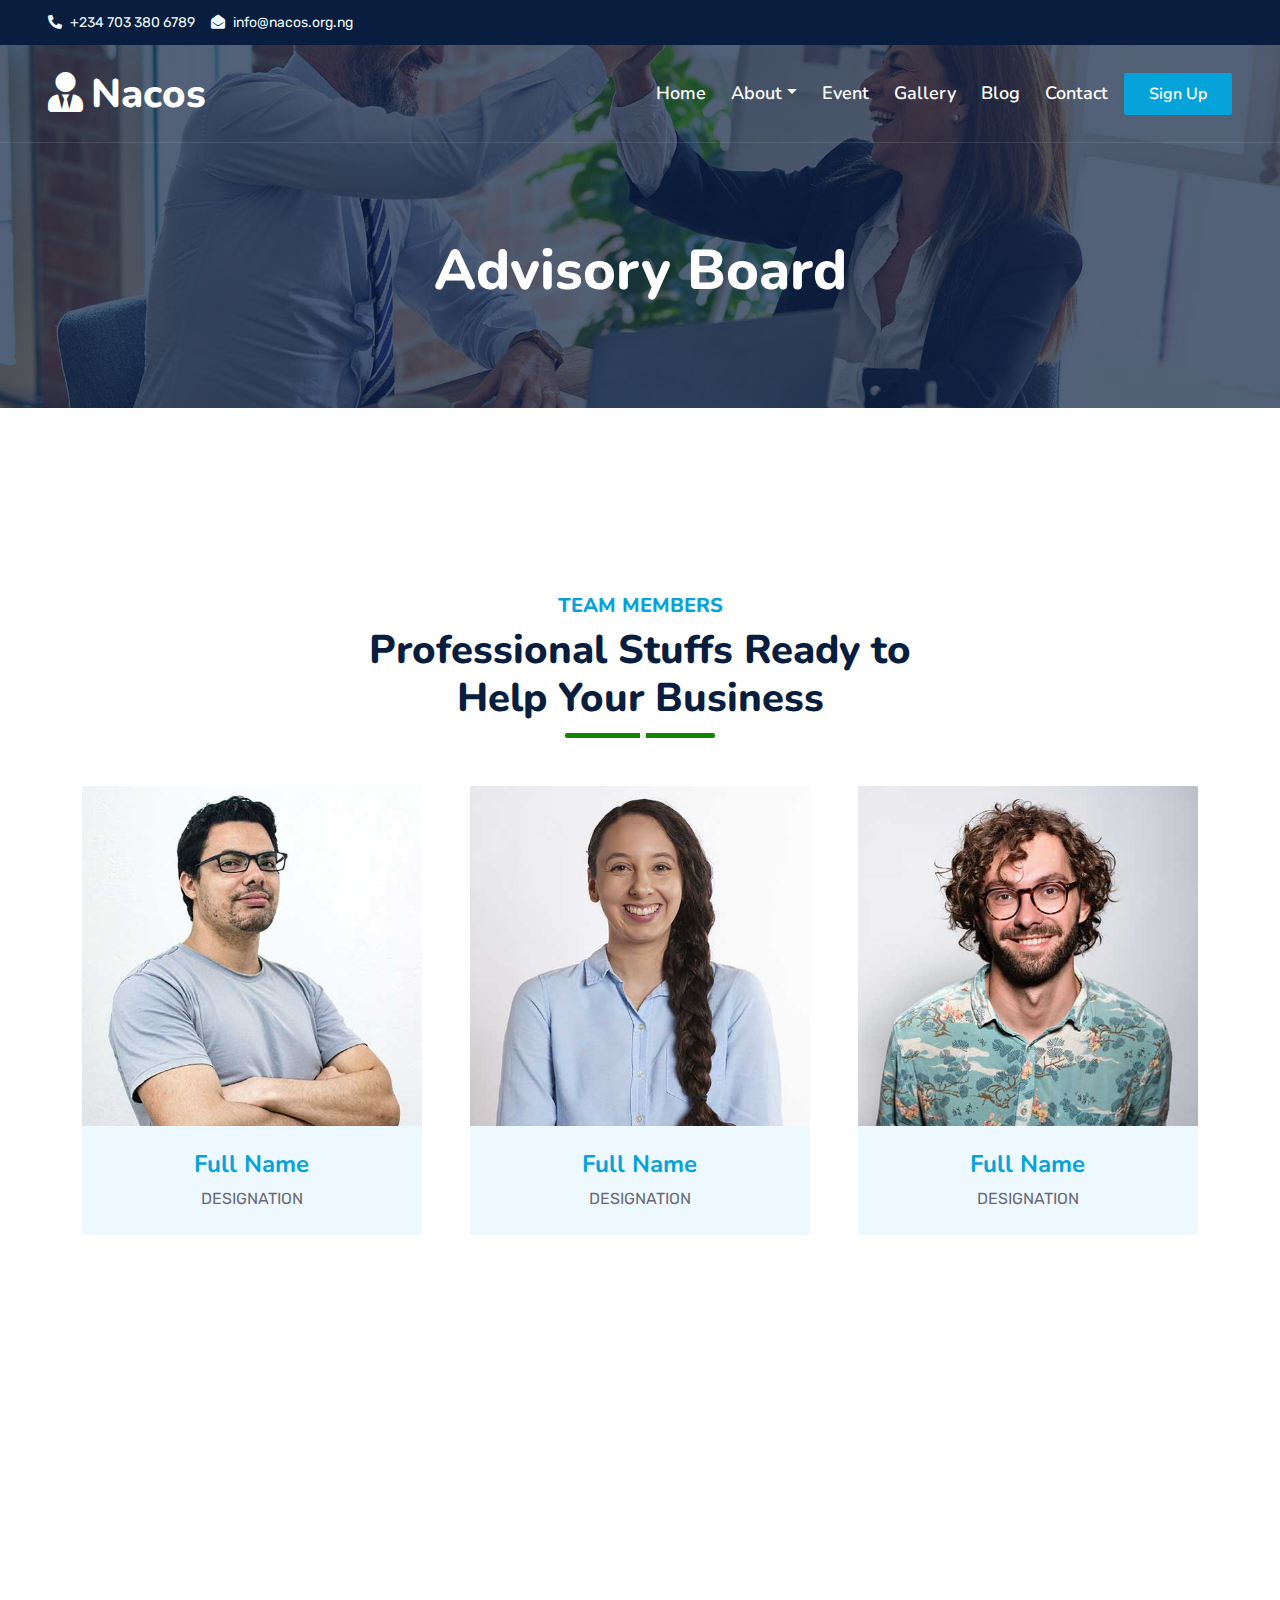
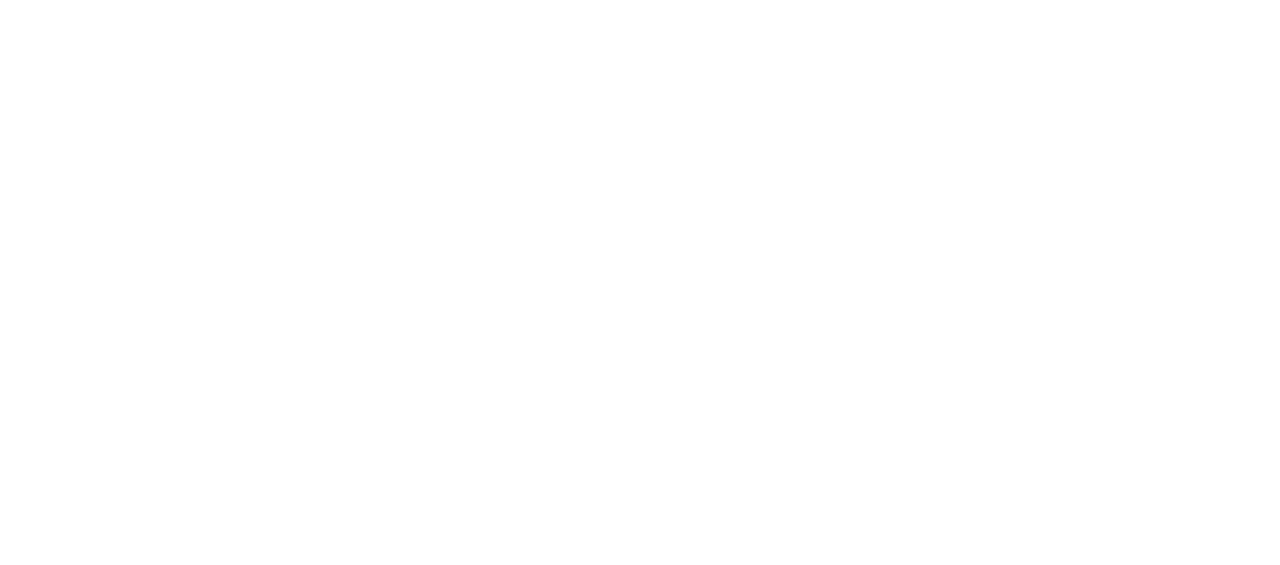
==== advisory.html @ 04536dc2 "2nd commit" ====
<!DOCTYPE html>
<html lang="en">

<head>
    <meta charset="utf-8">
    <title>Advisory Board</title>
    <meta content="width=device-width, initial-scale=1.0" name="viewport">
    <meta content="Free HTML Templates" name="keywords">
    <meta content="Free HTML Templates" name="description">

    <!-- Favicon -->
    <link href="img/nnl ico (1).png" rel="icon" type="image">

    <!-- Google Web Fonts -->
    <link rel="preconnect" href="https://fonts.googleapis.com">
    <link rel="preconnect" href="https://fonts.gstatic.com" crossorigin>
    <link
        href="https://fonts.googleapis.com/css2?family=Nunito:wght@400;600;700;800&family=Rubik:wght@400;500;600;700&display=swap"
        rel="stylesheet">

    <!-- Icon Font Stylesheet -->
    <link href="https://cdnjs.cloudflare.com/ajax/libs/font-awesome/5.10.0/css/all.min.css" rel="stylesheet">
    <link href="https://cdn.jsdelivr.net/npm/bootstrap-icons@1.4.1/font/bootstrap-icons.css" rel="stylesheet">

    <!-- Libraries Stylesheet -->
    <link href="lib/owlcarousel/assets/owl.carousel.min.css" rel="stylesheet">
    <link href="lib/animate/animate.min.css" rel="stylesheet">

    <!-- Customized Bootstrap Stylesheet -->
    <link href="css/bootstrap.min.css" rel="stylesheet">

    <!-- Template Stylesheet -->
    <link href="css/style.css" rel="stylesheet">
</head>

<body>
    <!-- Spinner Start -->
    <div id="spinner"
        class="show bg-white position-fixed translate-middle w-100 vh-100 top-50 start-50 d-flex align-items-center justify-content-center">
        <div class="spinner"></div>
    </div>
    <!-- Spinner End -->


    <!-- Topbar Start -->
    <div class="container-fluid bg-dark px-5 d-none d-lg-block">
        <div class="row gx-0">
            <div class="col-lg-8 text-center text-lg-start mb-2 mb-lg-0">
                <div class="d-inline-flex align-items-center" style="height: 45px;">
                    <small class="me-3 text-light"><i class="fa fa-phone-alt me-2"></i>+234 703 380 6789</small>
                    <small class="text-light"><i class="fa fa-envelope-open me-2"></i>info@nacos.org.ng</small>
                </div>
            </div>
        </div>
    </div>
    <!-- Topbar End -->


    <!-- Navbar Start -->
    <div class="container-fluid position-relative p-0">
        <nav class="navbar navbar-expand-lg navbar-dark px-5 py-3 py-lg-0">
            <a href="index.html" class="navbar-brand p-0">
                <h1 class="m-0"><i class="fa fa-user-tie me-2"></i>Nacos</h1>
            </a>
            <button class="navbar-toggler" type="button" data-bs-toggle="collapse" data-bs-target="#navbarCollapse">
                <span class="fa fa-bars"></span>
            </button>
            <div class="collapse navbar-collapse" id="navbarCollapse">
                <div class="navbar-nav ms-auto py-0">
                    <a href="index.html" class="nav-item nav-link">Home</a>
                    <div class="nav-item dropdown">
                        <a href="#" class="nav-link dropdown-toggle" data-bs-toggle="dropdown">About</a>
                        <div class="dropdown-menu m-0">
                            <a href="association.html" class="dropdown-item">Association</a>
                            <a href="national.html" class="dropdown-item">National Executives</a>
                            <a href="advisory.html" class="dropdown-item">National Advisory Board</a>
                            <a href="past.html" class="dropdown-item">Past National Presidents</a>
                        </div>
                    </div>
                    <a href="event.html" class="nav-item nav-link">Event</a>
                    <a href="gallery.html" class="nav-item nav-link">Gallery</a>
                    <a href="blog.html" class="nav-item nav-link">Blog</a>
                    <a href="contact.html" class="nav-item nav-link">Contact</a>
                </div>
                <a href="https://htmlcodex.com/startup-company-website-template" class="btn btn-primary py-2 px-4 ms-3">Sign
                    Up</a>
            </div>
        </nav>
    
        <div class="container-fluid bg-primary py-5 bg-header" style="margin-bottom: 90px;">
            <div class="row py-5">
                <div class="col-12 pt-lg-5 mt-lg-5 text-center">
                    <h1 class="display-4 text-white animated zoomIn">Advisory Board</h1>
                </div>
            </div>
        </div>
    </div>
    <!-- Navbar End -->


    <!-- Full Screen Search Start -->
    <div class="modal fade" id="searchModal" tabindex="-1">
        <div class="modal-dialog modal-fullscreen">
            <div class="modal-content" style="background: rgba(9, 30, 62, .7);">
                <div class="modal-header border-0">
                    <button type="button" class="btn bg-white btn-close" data-bs-dismiss="modal"
                        aria-label="Close"></button>
                </div>
                <div class="modal-body d-flex align-items-center justify-content-center">
                    <div class="input-group" style="max-width: 600px;">
                        <input type="text" class="form-control bg-transparent border-primary p-3"
                            placeholder="Type search keyword">
                        <button class="btn btn-primary px-4"><i class="bi bi-search"></i></button>
                    </div>
                </div>
            </div>
        </div>
    </div>
    <!-- Full Screen Search End -->


    <!-- Team Start -->
    <div class="container-fluid py-5 wow fadeInUp" data-wow-delay="0.1s">
        <div class="container py-5">
            <div class="section-title text-center position-relative pb-3 mb-5 mx-auto" style="max-width: 600px;">
                <h5 class="fw-bold text-primary text-uppercase">Team Members</h5>
                <h1 class="mb-0">Professional Stuffs Ready to Help Your Business</h1>
            </div>
            <div class="row g-5">
                <div class="col-lg-4 wow slideInUp" data-wow-delay="0.3s">
                    <div class="team-item bg-light rounded overflow-hidden">
                        <div class="team-img position-relative overflow-hidden">
                            <img class="img-fluid w-100" src="img/team-1.jpg" alt="">
                            <div class="team-social">
                                <a class="btn btn-lg btn-primary btn-lg-square rounded" href=""><i
                                        class="fab fa-twitter fw-normal"></i></a>
                                <a class="btn btn-lg btn-primary btn-lg-square rounded" href=""><i
                                        class="fab fa-facebook-f fw-normal"></i></a>
                                <a class="btn btn-lg btn-primary btn-lg-square rounded" href=""><i
                                        class="fab fa-instagram fw-normal"></i></a>
                                <a class="btn btn-lg btn-primary btn-lg-square rounded" href=""><i
                                        class="fab fa-linkedin-in fw-normal"></i></a>
                            </div>
                        </div>
                        <div class="text-center py-4">
                            <h4 class="text-primary">Full Name</h4>
                            <p class="text-uppercase m-0">Designation</p>
                        </div>
                    </div>
                </div>
                <div class="col-lg-4 wow slideInUp" data-wow-delay="0.6s">
                    <div class="team-item bg-light rounded overflow-hidden">
                        <div class="team-img position-relative overflow-hidden">
                            <img class="img-fluid w-100" src="img/team-2.jpg" alt="">
                            <div class="team-social">
                                <a class="btn btn-lg btn-primary btn-lg-square rounded" href=""><i
                                        class="fab fa-twitter fw-normal"></i></a>
                                <a class="btn btn-lg btn-primary btn-lg-square rounded" href=""><i
                                        class="fab fa-facebook-f fw-normal"></i></a>
                                <a class="btn btn-lg btn-primary btn-lg-square rounded" href=""><i
                                        class="fab fa-instagram fw-normal"></i></a>
                                <a class="btn btn-lg btn-primary btn-lg-square rounded" href=""><i
                                        class="fab fa-linkedin-in fw-normal"></i></a>
                            </div>
                        </div>
                        <div class="text-center py-4">
                            <h4 class="text-primary">Full Name</h4>
                            <p class="text-uppercase m-0">Designation</p>
                        </div>
                    </div>
                </div>
                <div class="col-lg-4 wow slideInUp" data-wow-delay="0.9s">
                    <div class="team-item bg-light rounded overflow-hidden">
                        <div class="team-img position-relative overflow-hidden">
                            <img class="img-fluid w-100" src="img/team-3.jpg" alt="">
                            <div class="team-social">
                                <a class="btn btn-lg btn-primary btn-lg-square rounded" href=""><i
                                        class="fab fa-twitter fw-normal"></i></a>
                                <a class="btn btn-lg btn-primary btn-lg-square rounded" href=""><i
                                        class="fab fa-facebook-f fw-normal"></i></a>
                                <a class="btn btn-lg btn-primary btn-lg-square rounded" href=""><i
                                        class="fab fa-instagram fw-normal"></i></a>
                                <a class="btn btn-lg btn-primary btn-lg-square rounded" href=""><i
                                        class="fab fa-linkedin-in fw-normal"></i></a>
                            </div>
                        </div>
                        <div class="text-center py-4">
                            <h4 class="text-primary">Full Name</h4>
                            <p class="text-uppercase m-0">Designation</p>
                        </div>
                    </div>
                </div>
            </div>
        </div>
    </div>
    <!-- Team End -->


    <!-- Vendor Start -->
    <div class="container-fluid py-5 wow fadeInUp" data-wow-delay="0.1s">
        <div class="container py-5 mb-5">
            <div class="bg-white">
                <div class="owl-carousel vendor-carousel">
                    <img src="img/vendor-1.jpg" alt="">
                    <img src="img/vendor-2.jpg" alt="">
                    <img src="img/vendor-3.jpg" alt="">
                    <img src="img/vendor-4.jpg" alt="">
                    <img src="img/vendor-5.jpg" alt="">
                    <img src="img/vendor-6.jpg" alt="">
                    <img src="img/vendor-7.jpg" alt="">
                    <img src="img/vendor-8.jpg" alt="">
                    <img src="img/vendor-9.jpg" alt="">
                </div>
            </div>
        </div>
    </div>
    <!-- Vendor End -->


    <!-- Footer Start -->
    <div class="container-fluid bg-dark text-light mt-5 wow fadeInUp" data-wow-delay="0.1s">
        <div class="container">
            <div class="row gx-5">
                <div class="col-lg-4 col-md-6 footer-about">
                    <div
                        class="d-flex flex-column align-items-center justify-content-center text-center h-100 bg-primary p-4">
                        <a href="index.html" class="navbar-brand">
                            <h1 class="m-0 text-white"><i class="fa fa-user-tie me-2"></i>Startup</h1>
                        </a>
                        <p class="mt-3 mb-4">Lorem diam sit erat dolor elitr et, diam lorem justo amet clita stet eos
                            sit. Elitr dolor duo lorem, elitr clita ipsum sea. Diam amet erat lorem stet eos. Diam amet
                            et kasd eos duo.</p>
                        <form action="">
                            <div class="input-group">
                                <input type="text" class="form-control border-white p-3" placeholder="Your Email">
                                <button class="btn btn-dark">Sign Up</button>
                            </div>
                        </form>
                    </div>
                </div>
                <div class="col-lg-8 col-md-6">
                    <div class="row gx-5">
                        <div class="col-lg-4 col-md-12 pt-5 mb-5">
                            <div class="section-title section-title-sm position-relative pb-3 mb-4">
                                <h3 class="text-light mb-0">Get In Touch</h3>
                            </div>
                            <div class="d-flex mb-2">
                                <i class="bi bi-geo-alt text-primary me-2"></i>
                                <p class="mb-0"><span style="font-weight: bolder;">National Secretariat:</span><br>Nigeria Computer Society<br> Plot
                                    10 Otumba Jobi Fele-way, Alausa Ikeja, Lagos State, Nigeria.</p>
                                <p></p>
                            </div>
                            <div class="d-flex mb-2">
                                <i class="bi bi-envelope-open text-primary me-2"></i>
                                <p class="mb-0">info@nacos.org.ng</p>
                            </div>
                            <div class="d-flex mb-2">
                                <i class="bi bi-telephone text-primary me-2"></i>
                                <p class="mb-0">+234 703 380 6789</p>
                            </div>
                            <div class="d-flex mt-4">
                                <a class="btn btn-primary btn-square me-2" href="https://twitter.com/nacosnational" target="_blank"><i
                                        class="fab fa-twitter fw-normal"></i></a>
                                <a class="btn btn-primary btn-square me-2" href="https://web.facebook.com/nacosnational" target="_blank"><i
                                        class="fab fa-facebook-f fw-normal"></i></a>
                                <a class="btn btn-primary btn-square me-2" href="https://www.linkedin.com/company/nacosnational/" target="_blank"><i
                                        class="fab fa-linkedin-in fw-normal"></i></a>
                            </div>
                        </div>
                        <div class="col-lg-4 col-md-12 pt-0 pt-lg-5 mb-5">
                            <div class="section-title section-title-sm position-relative pb-3 mb-4">
                                <h3 class="text-light mb-0">Quick Links</h3>
                            </div>
                            <div class="link-animated d-flex flex-column justify-content-start">
                                <a class="text-light mb-2" href="index.html"><i class="bi bi-arrow-right text-primary me-2"></i>Home</a>
                                <a class="text-light mb-2" href="association.html"><i class="bi bi-arrow-right text-primary me-2"></i>About Us</a>
                                <a class="text-light mb-2" href="national.html"><i class="bi bi-arrow-right text-primary me-2"></i>National Executives</a>
                                <a class="text-light mb-2" href="event.html"><i class="bi bi-arrow-right text-primary me-2"></i>Events</a>
                                <a class="text-light mb-2" href="gallery.html"><i class="bi bi-arrow-right text-primary me-2"></i>Gallery</a>
                                <a class="text-light mb-2" href="blog.html"><i class="bi bi-arrow-right text-primary me-2"></i>Blog</a>
                                <a class="text-light" href="contact.html"><i class="bi bi-arrow-right text-primary me-2"></i>Contact Us</a>
                            </div>
                        </div>
                        <div class="col-lg-4 col-md-12 pt-0 pt-lg-5 mb-5">
                            <div class="section-title section-title-sm position-relative pb-3 mb-4">
                                <h3 class="text-light mb-0">Useful Links</h3>
                                </div>
                                <div class="link-animated d-flex flex-column justify-content-start">
                                    <a class="text-light mb-2" href="#"><i class="bi bi-arrow-right text-primary me-2"></i>New Chapter Registration</a>
                                    <a class="text-light mb-2" href="#"><i class="bi bi-arrow-right text-primary me-2"></i>Annual Chapter Dues</a>
                                    <a class="text-light mb-2" href="#"><i class="bi bi-arrow-right text-primary me-2"></i>NACOS Membership Registration</a>
                                    <a class="text-light mb-2" href="https://www.ncs-portal.org.ng/loginAccess.aspx" target="_blank"><i class="bi bi-arrow-right text-primary me-2"></i>NCS Student Membership Registration</a>
                            </div>
                        </div>
                    </div>
                </div>
            </div>
        </div>
    </div>
    <!-- Footer End -->


    <!-- Back to Top -->
    <a href="#" class="btn btn-lg btn-primary btn-lg-square rounded back-to-top"><i class="bi bi-arrow-up"></i></a>


    <!-- JavaScript Libraries -->
    <script src="https://code.jquery.com/jquery-3.4.1.min.js"></script>
    <script src="https://cdn.jsdelivr.net/npm/bootstrap@5.0.0/dist/js/bootstrap.bundle.min.js"></script>
    <script src="lib/wow/wow.min.js"></script>
    <script src="lib/easing/easing.min.js"></script>
    <script src="lib/waypoints/waypoints.min.js"></script>
    <script src="lib/counterup/counterup.min.js"></script>
    <script src="lib/owlcarousel/owl.carousel.min.js"></script>

    <!-- Template Javascript -->
    <script src="js/main.js"></script>
</body>

</html>
---- css/style.css ----
/********** Template CSS **********/
:root {
    --primary: #138601;
    --secondary: #34AD54;
    --light: #EEF9FF;
    --dark: #091E3E;
}


/*** Spinner ***/
.spinner {
    width: 40px;
    height: 40px;
    background: var(--primary);
    margin: 100px auto;
    -webkit-animation: sk-rotateplane 1.2s infinite ease-in-out;
    animation: sk-rotateplane 1.2s infinite ease-in-out;
}

@-webkit-keyframes sk-rotateplane {
    0% {
        -webkit-transform: perspective(120px)
    }
    50% {
        -webkit-transform: perspective(120px) rotateY(180deg)
    }
    100% {
        -webkit-transform: perspective(120px) rotateY(180deg) rotateX(180deg)
    }
}

@keyframes sk-rotateplane {
    0% {
        transform: perspective(120px) rotateX(0deg) rotateY(0deg);
        -webkit-transform: perspective(120px) rotateX(0deg) rotateY(0deg)
    }
    50% {
        transform: perspective(120px) rotateX(-180.1deg) rotateY(0deg);
        -webkit-transform: perspective(120px) rotateX(-180.1deg) rotateY(0deg)
    }
    100% {
        transform: perspective(120px) rotateX(-180deg) rotateY(-179.9deg);
        -webkit-transform: perspective(120px) rotateX(-180deg) rotateY(-179.9deg);
    }
}

#spinner {
    opacity: 0;
    visibility: hidden;
    transition: opacity .5s ease-out, visibility 0s linear .5s;
    z-index: 99999;
}

#spinner.show {
    transition: opacity .5s ease-out, visibility 0s linear 0s;
    visibility: visible;
    opacity: 1;
}


/*** Heading ***/
h1,
h2,
.fw-bold {
    font-weight: 800 !important;
}

h3,
h4,
.fw-semi-bold {
    font-weight: 700 !important;
}

h5,
h6,
.fw-medium {
    font-weight: 600 !important;
}


/*** Button ***/
.btn {
    font-family: 'Nunito', sans-serif;
    font-weight: 600;
    transition: .5s;
}

.btn-primary,
.btn-secondary {
    color: #FFFFFF;
    box-shadow: inset 0 0 0 50px transparent;
}

.btn-primary:hover {
    box-shadow: inset 0 0 0 0 var(--primary);
}

.btn-secondary:hover {
    box-shadow: inset 0 0 0 0 var(--secondary);
}

.btn-square {
    width: 36px;
    height: 36px;
}

.btn-sm-square {
    width: 30px;
    height: 30px;
}

.btn-lg-square {
    width: 48px;
    height: 48px;
}

.btn-square,
.btn-sm-square,
.btn-lg-square {
    padding-left: 0;
    padding-right: 0;
    text-align: center;
}


/*** Navbar ***/
.navbar-dark .navbar-nav .nav-link {
    font-family: 'Nunito', sans-serif;
    position: relative;
    margin-left: 25px;
    padding: 35px 0;
    color: #FFFFFF;
    font-size: 18px;
    font-weight: 600;
    outline: none;
    transition: .5s;
}

.sticky-top.navbar-dark .navbar-nav .nav-link {
    padding: 20px 0;
    color: var(--dark);
}

.navbar-dark .navbar-nav .nav-link:hover,
.navbar-dark .navbar-nav .nav-link.active {
    color: var(--primary);
}

.navbar-dark .navbar-brand h1 {
    color: #FFFFFF;
}

.navbar-dark .navbar-toggler {
    color: var(--primary) !important;
    border-color: var(--primary) !important;
}

@media (max-width: 991.98px) {
    .sticky-top.navbar-dark {
        position: relative;
        background: #FFFFFF;
    }

    .navbar-dark .navbar-nav .nav-link,
    .navbar-dark .navbar-nav .nav-link.show,
    .sticky-top.navbar-dark .navbar-nav .nav-link {
        padding: 10px 0;
        color: var(--dark);
    }

    .navbar-dark .navbar-brand h1 {
        color: var(--primary);
    }
}

@media (min-width: 992px) {
    .navbar-dark {
        position: absolute;
        width: 100%;
        top: 0;
        left: 0;
        border-bottom: 1px solid rgba(256, 256, 256, .1);
        z-index: 999;
    }
    
    .sticky-top.navbar-dark {
        position: fixed;
        background: #FFFFFF;
    }

    .navbar-dark .navbar-nav .nav-link::before {
        position: absolute;
        content: "";
        width: 0;
        height: 2px;
        bottom: -1px;
        left: 50%;
        background: var(--primary);
        transition: .5s;
    }

    .navbar-dark .navbar-nav .nav-link:hover::before,
    .navbar-dark .navbar-nav .nav-link.active::before {
        width: 100%;
        left: 0;
    }

    .navbar-dark .navbar-nav .nav-link.nav-contact::before {
        display: none;
    }

    .sticky-top.navbar-dark .navbar-brand h1 {
        color: var(--primary);
    }
}


/*** Carousel ***/
.carousel-caption {
    top: 0;
    left: 0;
    right: 0;
    bottom: 0;
    background: rgba(9, 30, 62, .7);
    z-index: 1;
}

@media (max-width: 576px) {
    .carousel-caption h5 {
        font-size: 14px;
        font-weight: 500 !important;
    }

    .carousel-caption h1 {
        font-size: 30px;
        font-weight: 600 !important;
    }
}

.carousel-control-prev,
.carousel-control-next {
    width: 10%;
}

.carousel-control-prev-icon,
.carousel-control-next-icon {
    width: 3rem;
    height: 3rem;
}


/*** Section Title ***/
.section-title::before {
    position: absolute;
    content: "";
    width: 150px;
    height: 5px;
    left: 0;
    bottom: 0;
    background: var(--primary);
    border-radius: 2px;
}

.section-title.text-center::before {
    left: 50%;
    margin-left: -75px;
}

.section-title.section-title-sm::before {
    width: 90px;
    height: 3px;
}

.section-title::after {
    position: absolute;
    content: "";
    width: 6px;
    height: 5px;
    bottom: 0px;
    background: #FFFFFF;
    -webkit-animation: section-title-run 5s infinite linear;
    animation: section-title-run 5s infinite linear;
}

.section-title.section-title-sm::after {
    width: 4px;
    height: 3px;
}

.section-title.text-center::after {
    -webkit-animation: section-title-run-center 5s infinite linear;
    animation: section-title-run-center 5s infinite linear;
}

.section-title.section-title-sm::after {
    -webkit-animation: section-title-run-sm 5s infinite linear;
    animation: section-title-run-sm 5s infinite linear;
}

@-webkit-keyframes section-title-run {
    0% {left: 0; } 50% { left : 145px; } 100% { left: 0; }
}

@-webkit-keyframes section-title-run-center {
    0% { left: 50%; margin-left: -75px; } 50% { left : 50%; margin-left: 45px; } 100% { left: 50%; margin-left: -75px; }
}

@-webkit-keyframes section-title-run-sm {
    0% {left: 0; } 50% { left : 85px; } 100% { left: 0; }
}


/*** Service ***/
.service-item {
    position: relative;
    height: 300px;
    padding: 0 30px;
    transition: .5s;
}

.service-item .service-icon {
    margin-bottom: 30px;
    width: 60px;
    height: 60px;
    display: flex;
    align-items: center;
    justify-content: center;
    background: var(--primary);
    border-radius: 2px;
    transform: rotate(-45deg);
}

.service-item .service-icon i {
    transform: rotate(45deg);
}

.service-item a.btn {
    position: absolute;
    width: 60px;
    bottom: -48px;
    left: 50%;
    margin-left: -30px;
    opacity: 0;
}

.service-item:hover a.btn {
    bottom: -24px;
    opacity: 1;
}


/*** Testimonial ***/
.testimonial-carousel .owl-dots {
    margin-top: 15px;
    display: flex;
    align-items: flex-end;
    justify-content: center;
}

.testimonial-carousel .owl-dot {
    position: relative;
    display: inline-block;
    margin: 0 5px;
    width: 15px;
    height: 15px;
    background: #DDDDDD;
    border-radius: 2px;
    transition: .5s;
}

.testimonial-carousel .owl-dot.active {
    width: 30px;
    background: var(--primary);
}

.testimonial-carousel .owl-item.center {
    position: relative;
    z-index: 1;
}

.testimonial-carousel .owl-item .testimonial-item {
    transition: .5s;
}

.testimonial-carousel .owl-item.center .testimonial-item {
    background: #FFFFFF !important;
    box-shadow: 0 0 30px #DDDDDD;
}


/*** Team ***/
.team-item {
    transition: .5s;
}

.team-social {
    position: absolute;
    width: 100%;
    height: 100%;
    top: 0;
    left: 0;
    display: flex;
    align-items: center;
    justify-content: center;
    transition: .5s;
}

.team-social a.btn {
    position: relative;
    margin: 0 3px;
    margin-top: 100px;
    opacity: 0;
}

.team-item:hover {
    box-shadow: 0 0 30px #DDDDDD;
}

.team-item:hover .team-social {
    background: rgba(9, 30, 62, .7);
}

.team-item:hover .team-social a.btn:first-child {
    opacity: 1;
    margin-top: 0;
    transition: .3s 0s;
}

.team-item:hover .team-social a.btn:nth-child(2) {
    opacity: 1;
    margin-top: 0;
    transition: .3s .05s;
}

.team-item:hover .team-social a.btn:nth-child(3) {
    opacity: 1;
    margin-top: 0;
    transition: .3s .1s;
}

.team-item:hover .team-social a.btn:nth-child(4) {
    opacity: 1;
    margin-top: 0;
    transition: .3s .15s;
}

.team-item .team-img img,
.blog-item .blog-img img  {
    transition: .5s;
}

.team-item:hover .team-img img,
.blog-item:hover .blog-img img {
    transform: scale(1.15);
}


/*** Miscellaneous ***/
@media (min-width: 991.98px) {
    .facts {
        position: relative;
        margin-top: -75px;
        z-index: 1;
    }
}

.back-to-top {
    position: fixed;
    display: none;
    right: 45px;
    bottom: 45px;
    z-index: 99;
}

.bg-header {
    background: linear-gradient(rgba(9, 30, 62, .7), rgba(9, 30, 62, .7)), url(../img/carousel-1.jpg) center center no-repeat;
    background-size: cover;
}

.link-animated a {
    transition: .5s;
}

.link-animated a:hover {
    padding-left: 10px;
}

@media (min-width: 767.98px) {
    .footer-about {
        margin-bottom: -75px;
    }
}
.w {
    display: flex;
}
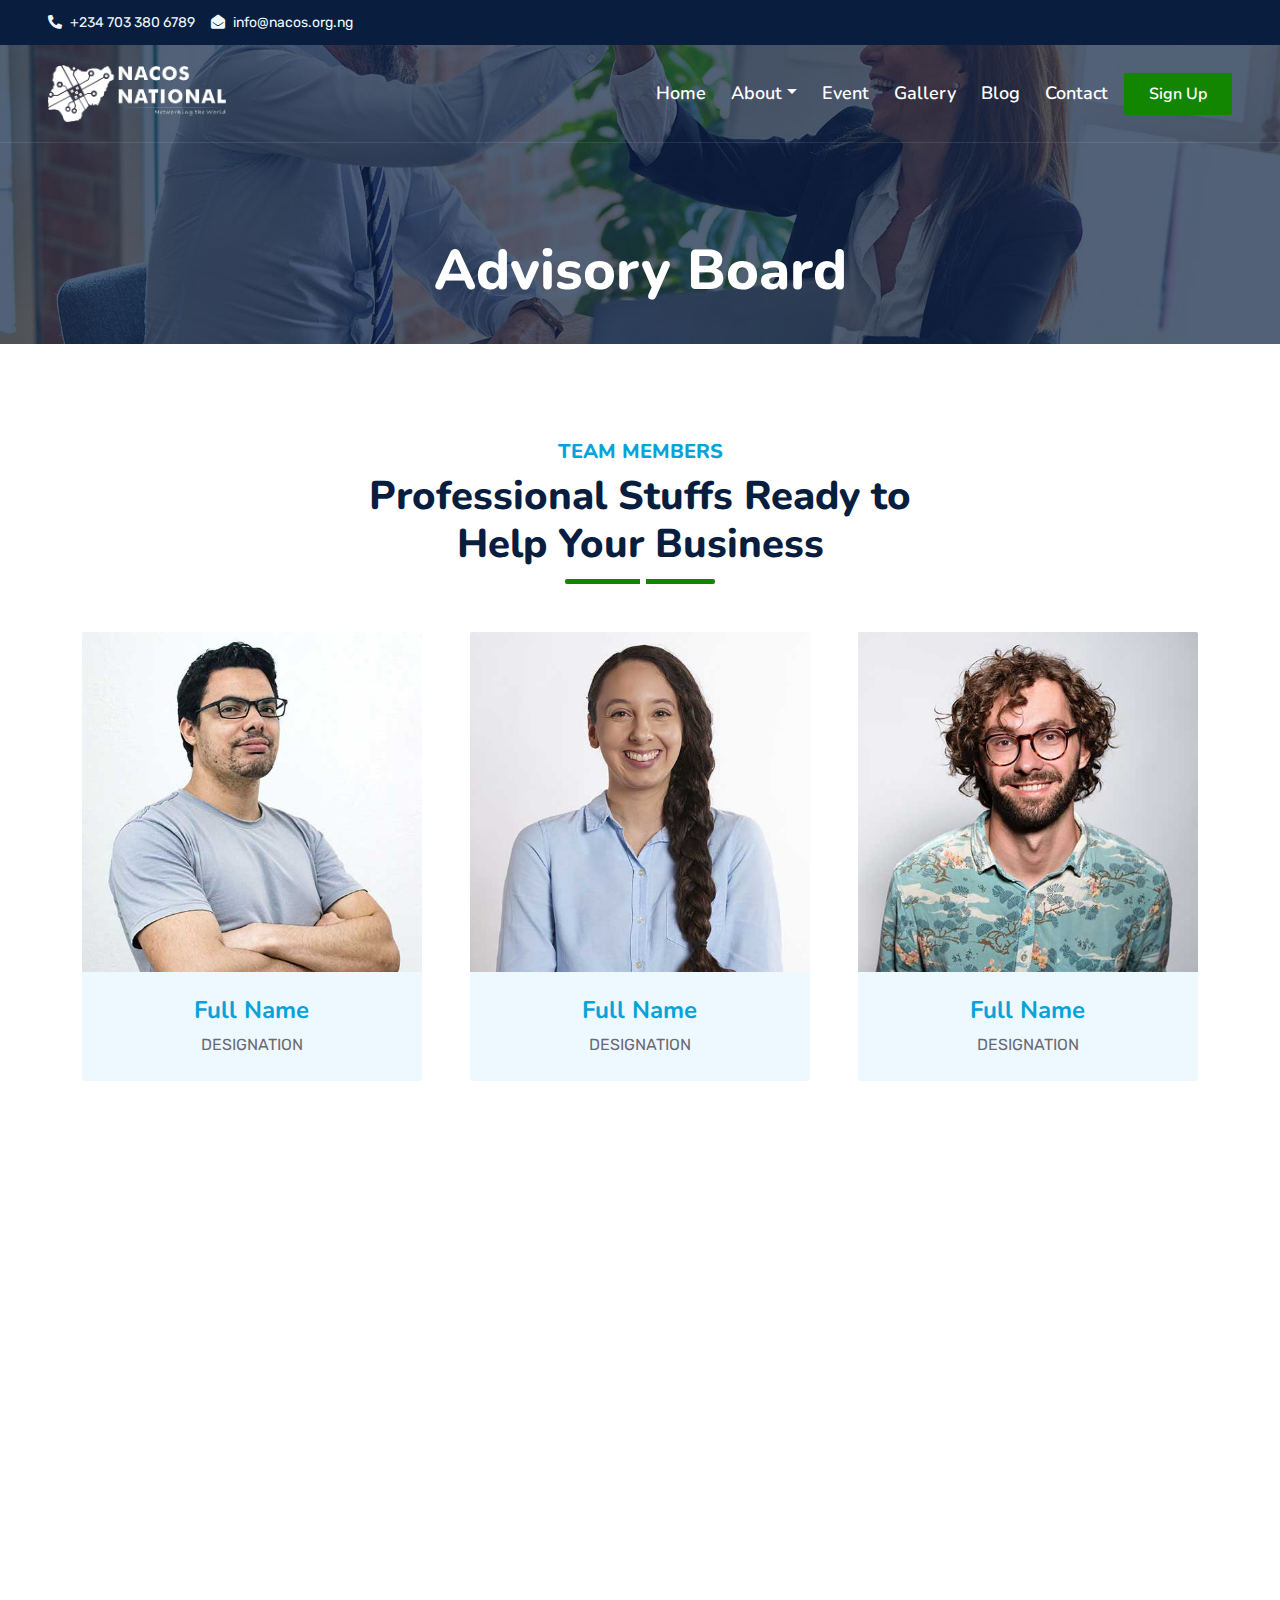
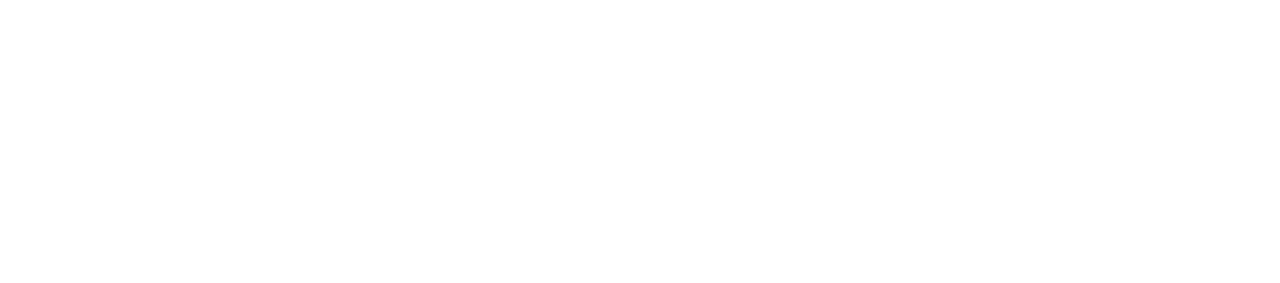
==== commit 204a52ca: "some edits" ====
--- a/advisory.html
+++ b/advisory.html
@@ -1,308 +1,456 @@
 <!DOCTYPE html>
 <html lang="en">
-
-<head>
-    <meta charset="utf-8">
+  <head>
+    <meta charset="utf-8" />
     <title>Advisory Board</title>
-    <meta content="width=device-width, initial-scale=1.0" name="viewport">
-    <meta content="Free HTML Templates" name="keywords">
-    <meta content="Free HTML Templates" name="description">
+    <meta content="width=device-width, initial-scale=1.0" name="viewport" />
+    <meta content="Free HTML Templates" name="keywords" />
+    <meta content="Free HTML Templates" name="description" />
 
     <!-- Favicon -->
-    <link href="img/nnl ico (1).png" rel="icon" type="image">
+    <link href="img/nnl ico (1).png" rel="icon" type="image" />
 
     <!-- Google Web Fonts -->
-    <link rel="preconnect" href="https://fonts.googleapis.com">
-    <link rel="preconnect" href="https://fonts.gstatic.com" crossorigin>
+    <link rel="preconnect" href="https://fonts.googleapis.com" />
+    <link rel="preconnect" href="https://fonts.gstatic.com" crossorigin />
     <link
-        href="https://fonts.googleapis.com/css2?family=Nunito:wght@400;600;700;800&family=Rubik:wght@400;500;600;700&display=swap"
-        rel="stylesheet">
+      href="https://fonts.googleapis.com/css2?family=Nunito:wght@400;600;700;800&family=Rubik:wght@400;500;600;700&display=swap"
+      rel="stylesheet"
+    />
 
     <!-- Icon Font Stylesheet -->
-    <link href="https://cdnjs.cloudflare.com/ajax/libs/font-awesome/5.10.0/css/all.min.css" rel="stylesheet">
-    <link href="https://cdn.jsdelivr.net/npm/bootstrap-icons@1.4.1/font/bootstrap-icons.css" rel="stylesheet">
+    <link
+      href="https://cdnjs.cloudflare.com/ajax/libs/font-awesome/5.10.0/css/all.min.css"
+      rel="stylesheet"
+    />
+    <link
+      href="https://cdn.jsdelivr.net/npm/bootstrap-icons@1.4.1/font/bootstrap-icons.css"
+      rel="stylesheet"
+    />
 
     <!-- Libraries Stylesheet -->
-    <link href="lib/owlcarousel/assets/owl.carousel.min.css" rel="stylesheet">
-    <link href="lib/animate/animate.min.css" rel="stylesheet">
+    <link href="lib/owlcarousel/assets/owl.carousel.min.css" rel="stylesheet" />
+    <link href="lib/animate/animate.min.css" rel="stylesheet" />
 
     <!-- Customized Bootstrap Stylesheet -->
-    <link href="css/bootstrap.min.css" rel="stylesheet">
+    <link href="css/bootstrap.min.css" rel="stylesheet" />
 
     <!-- Template Stylesheet -->
-    <link href="css/style.css" rel="stylesheet">
-</head>
-
-<body>
+    <link href="css/style.css" rel="stylesheet" />
+  </head>
+
+  <body>
     <!-- Spinner Start -->
-    <div id="spinner"
-        class="show bg-white position-fixed translate-middle w-100 vh-100 top-50 start-50 d-flex align-items-center justify-content-center">
-        <div class="spinner"></div>
+    <div
+      id="spinner"
+      class="show bg-white position-fixed translate-middle w-100 vh-100 top-50 start-50 d-flex align-items-center justify-content-center"
+    >
+      <div class="spinner"></div>
     </div>
     <!-- Spinner End -->
-
 
     <!-- Topbar Start -->
     <div class="container-fluid bg-dark px-5 d-none d-lg-block">
-        <div class="row gx-0">
-            <div class="col-lg-8 text-center text-lg-start mb-2 mb-lg-0">
-                <div class="d-inline-flex align-items-center" style="height: 45px;">
-                    <small class="me-3 text-light"><i class="fa fa-phone-alt me-2"></i>+234 703 380 6789</small>
-                    <small class="text-light"><i class="fa fa-envelope-open me-2"></i>info@nacos.org.ng</small>
-                </div>
-            </div>
-        </div>
+      <div class="row gx-0">
+        <div class="col-lg-8 text-center text-lg-start mb-2 mb-lg-0">
+          <div class="d-inline-flex align-items-center" style="height: 45px">
+            <small class="me-3 text-light"
+              ><i class="fa fa-phone-alt me-2"></i>+234 703 380 6789</small
+            >
+            <small class="text-light"
+              ><i class="fa fa-envelope-open me-2"></i>info@nacos.org.ng</small
+            >
+          </div>
+        </div>
+      </div>
     </div>
     <!-- Topbar End -->
-
 
     <!-- Navbar Start -->
     <div class="container-fluid position-relative p-0">
-        <nav class="navbar navbar-expand-lg navbar-dark px-5 py-3 py-lg-0">
-            <a href="index.html" class="navbar-brand p-0">
-                <h1 class="m-0"><i class="fa fa-user-tie me-2"></i>Nacos</h1>
-            </a>
-            <button class="navbar-toggler" type="button" data-bs-toggle="collapse" data-bs-target="#navbarCollapse">
-                <span class="fa fa-bars"></span>
-            </button>
-            <div class="collapse navbar-collapse" id="navbarCollapse">
-                <div class="navbar-nav ms-auto py-0">
-                    <a href="index.html" class="nav-item nav-link">Home</a>
-                    <div class="nav-item dropdown">
-                        <a href="#" class="nav-link dropdown-toggle" data-bs-toggle="dropdown">About</a>
-                        <div class="dropdown-menu m-0">
-                            <a href="association.html" class="dropdown-item">Association</a>
-                            <a href="national.html" class="dropdown-item">National Executives</a>
-                            <a href="advisory.html" class="dropdown-item">National Advisory Board</a>
-                            <a href="past.html" class="dropdown-item">Past National Presidents</a>
-                        </div>
-                    </div>
-                    <a href="event.html" class="nav-item nav-link">Event</a>
-                    <a href="gallery.html" class="nav-item nav-link">Gallery</a>
-                    <a href="blog.html" class="nav-item nav-link">Blog</a>
-                    <a href="contact.html" class="nav-item nav-link">Contact</a>
-                </div>
-                <a href="https://htmlcodex.com/startup-company-website-template" class="btn btn-primary py-2 px-4 ms-3">Sign
-                    Up</a>
-            </div>
-        </nav>
-    
-        <div class="container-fluid bg-primary py-5 bg-header" style="margin-bottom: 90px;">
-            <div class="row py-5">
-                <div class="col-12 pt-lg-5 mt-lg-5 text-center">
-                    <h1 class="display-4 text-white animated zoomIn">Advisory Board</h1>
-                </div>
-            </div>
-        </div>
+      <nav class="navbar navbar-expand-lg navbar-dark px-5 py-3 py-lg-0">
+        <a href="index.html" class="navbar-brand p-0">
+          <img src="./img/footer_nacos.png" id="logo" />
+        </a>
+        <button
+          class="navbar-toggler"
+          type="button"
+          data-bs-toggle="collapse"
+          data-bs-target="#navbarCollapse"
+        >
+          <span class="fa fa-bars"></span>
+        </button>
+        <div class="collapse navbar-collapse" id="navbarCollapse">
+          <div class="navbar-nav ms-auto py-0">
+            <a href="index.html" class="nav-item nav-link">Home</a>
+            <div class="nav-item dropdown">
+              <a
+                href="#"
+                class="nav-link dropdown-toggle"
+                data-bs-toggle="dropdown"
+                >About</a
+              >
+              <div class="dropdown-menu m-0">
+                <a href="association.html" class="dropdown-item">Association</a>
+                <a href="national.html" class="dropdown-item"
+                  >National Executives</a
+                >
+                <a href="advisory.html" class="dropdown-item"
+                  >National Advisory Board</a
+                >
+                <a href="past.html" class="dropdown-item"
+                  >Past National Presidents</a
+                >
+              </div>
+            </div>
+            <a href="event.html" class="nav-item nav-link">Event</a>
+            <a href="gallery.html" class="nav-item nav-link">Gallery</a>
+            <a href="blog.html" class="nav-item nav-link">Blog</a>
+            <a href="contact.html" class="nav-item nav-link">Contact</a>
+          </div>
+          <a
+            href="https://htmlcodex.com/startup-company-website-template"
+            class="btn btn-primary py-2 px-4 ms-3"
+            >Sign Up</a
+          >
+        </div>
+      </nav>
+
+      <div class="container-fluid bg-primary py-5 bg-header">
+        <div class="row py-5">
+          <div class="col-12 pt-lg-5 mt-lg-5 text-center">
+            <h1 class="display-4 text-white animated zoomIn">Advisory Board</h1>
+          </div>
+        </div>
+      </div>
     </div>
     <!-- Navbar End -->
-
 
     <!-- Full Screen Search Start -->
     <div class="modal fade" id="searchModal" tabindex="-1">
-        <div class="modal-dialog modal-fullscreen">
-            <div class="modal-content" style="background: rgba(9, 30, 62, .7);">
-                <div class="modal-header border-0">
-                    <button type="button" class="btn bg-white btn-close" data-bs-dismiss="modal"
-                        aria-label="Close"></button>
-                </div>
-                <div class="modal-body d-flex align-items-center justify-content-center">
-                    <div class="input-group" style="max-width: 600px;">
-                        <input type="text" class="form-control bg-transparent border-primary p-3"
-                            placeholder="Type search keyword">
-                        <button class="btn btn-primary px-4"><i class="bi bi-search"></i></button>
-                    </div>
-                </div>
-            </div>
-        </div>
+      <div class="modal-dialog modal-fullscreen">
+        <div class="modal-content" style="background: rgba(9, 30, 62, 0.7)">
+          <div class="modal-header border-0">
+            <button
+              type="button"
+              class="btn bg-white btn-close"
+              data-bs-dismiss="modal"
+              aria-label="Close"
+            ></button>
+          </div>
+          <div
+            class="modal-body d-flex align-items-center justify-content-center"
+          >
+            <div class="input-group" style="max-width: 600px">
+              <input
+                type="text"
+                class="form-control bg-transparent border-primary p-3"
+                placeholder="Type search keyword"
+              />
+              <button class="btn btn-primary px-4">
+                <i class="bi bi-search"></i>
+              </button>
+            </div>
+          </div>
+        </div>
+      </div>
     </div>
     <!-- Full Screen Search End -->
-
 
     <!-- Team Start -->
     <div class="container-fluid py-5 wow fadeInUp" data-wow-delay="0.1s">
-        <div class="container py-5">
-            <div class="section-title text-center position-relative pb-3 mb-5 mx-auto" style="max-width: 600px;">
-                <h5 class="fw-bold text-primary text-uppercase">Team Members</h5>
-                <h1 class="mb-0">Professional Stuffs Ready to Help Your Business</h1>
-            </div>
-            <div class="row g-5">
-                <div class="col-lg-4 wow slideInUp" data-wow-delay="0.3s">
-                    <div class="team-item bg-light rounded overflow-hidden">
-                        <div class="team-img position-relative overflow-hidden">
-                            <img class="img-fluid w-100" src="img/team-1.jpg" alt="">
-                            <div class="team-social">
-                                <a class="btn btn-lg btn-primary btn-lg-square rounded" href=""><i
-                                        class="fab fa-twitter fw-normal"></i></a>
-                                <a class="btn btn-lg btn-primary btn-lg-square rounded" href=""><i
-                                        class="fab fa-facebook-f fw-normal"></i></a>
-                                <a class="btn btn-lg btn-primary btn-lg-square rounded" href=""><i
-                                        class="fab fa-instagram fw-normal"></i></a>
-                                <a class="btn btn-lg btn-primary btn-lg-square rounded" href=""><i
-                                        class="fab fa-linkedin-in fw-normal"></i></a>
-                            </div>
-                        </div>
-                        <div class="text-center py-4">
-                            <h4 class="text-primary">Full Name</h4>
-                            <p class="text-uppercase m-0">Designation</p>
-                        </div>
-                    </div>
-                </div>
-                <div class="col-lg-4 wow slideInUp" data-wow-delay="0.6s">
-                    <div class="team-item bg-light rounded overflow-hidden">
-                        <div class="team-img position-relative overflow-hidden">
-                            <img class="img-fluid w-100" src="img/team-2.jpg" alt="">
-                            <div class="team-social">
-                                <a class="btn btn-lg btn-primary btn-lg-square rounded" href=""><i
-                                        class="fab fa-twitter fw-normal"></i></a>
-                                <a class="btn btn-lg btn-primary btn-lg-square rounded" href=""><i
-                                        class="fab fa-facebook-f fw-normal"></i></a>
-                                <a class="btn btn-lg btn-primary btn-lg-square rounded" href=""><i
-                                        class="fab fa-instagram fw-normal"></i></a>
-                                <a class="btn btn-lg btn-primary btn-lg-square rounded" href=""><i
-                                        class="fab fa-linkedin-in fw-normal"></i></a>
-                            </div>
-                        </div>
-                        <div class="text-center py-4">
-                            <h4 class="text-primary">Full Name</h4>
-                            <p class="text-uppercase m-0">Designation</p>
-                        </div>
-                    </div>
-                </div>
-                <div class="col-lg-4 wow slideInUp" data-wow-delay="0.9s">
-                    <div class="team-item bg-light rounded overflow-hidden">
-                        <div class="team-img position-relative overflow-hidden">
-                            <img class="img-fluid w-100" src="img/team-3.jpg" alt="">
-                            <div class="team-social">
-                                <a class="btn btn-lg btn-primary btn-lg-square rounded" href=""><i
-                                        class="fab fa-twitter fw-normal"></i></a>
-                                <a class="btn btn-lg btn-primary btn-lg-square rounded" href=""><i
-                                        class="fab fa-facebook-f fw-normal"></i></a>
-                                <a class="btn btn-lg btn-primary btn-lg-square rounded" href=""><i
-                                        class="fab fa-instagram fw-normal"></i></a>
-                                <a class="btn btn-lg btn-primary btn-lg-square rounded" href=""><i
-                                        class="fab fa-linkedin-in fw-normal"></i></a>
-                            </div>
-                        </div>
-                        <div class="text-center py-4">
-                            <h4 class="text-primary">Full Name</h4>
-                            <p class="text-uppercase m-0">Designation</p>
-                        </div>
-                    </div>
-                </div>
-            </div>
-        </div>
+      <div class="container py-5">
+        <div
+          class="section-title text-center position-relative pb-3 mb-5 mx-auto"
+          style="max-width: 600px"
+        >
+          <h5 class="fw-bold text-primary text-uppercase">Team Members</h5>
+          <h1 class="mb-0">Professional Stuffs Ready to Help Your Business</h1>
+        </div>
+        <div class="row g-5">
+          <div class="col-lg-4 wow slideInUp" data-wow-delay="0.3s">
+            <div class="team-item bg-light rounded overflow-hidden">
+              <div class="team-img position-relative overflow-hidden">
+                <img class="img-fluid w-100" src="img/team-1.jpg" alt="" />
+                <div class="team-social">
+                  <a
+                    class="btn btn-lg btn-primary btn-lg-square rounded"
+                    href=""
+                    ><i class="fab fa-twitter fw-normal"></i
+                  ></a>
+                  <a
+                    class="btn btn-lg btn-primary btn-lg-square rounded"
+                    href=""
+                    ><i class="fab fa-facebook-f fw-normal"></i
+                  ></a>
+                  <a
+                    class="btn btn-lg btn-primary btn-lg-square rounded"
+                    href=""
+                    ><i class="fab fa-instagram fw-normal"></i
+                  ></a>
+                  <a
+                    class="btn btn-lg btn-primary btn-lg-square rounded"
+                    href=""
+                    ><i class="fab fa-linkedin-in fw-normal"></i
+                  ></a>
+                </div>
+              </div>
+              <div class="text-center py-4">
+                <h4 class="text-primary">Full Name</h4>
+                <p class="text-uppercase m-0">Designation</p>
+              </div>
+            </div>
+          </div>
+          <div class="col-lg-4 wow slideInUp" data-wow-delay="0.6s">
+            <div class="team-item bg-light rounded overflow-hidden">
+              <div class="team-img position-relative overflow-hidden">
+                <img class="img-fluid w-100" src="img/team-2.jpg" alt="" />
+                <div class="team-social">
+                  <a
+                    class="btn btn-lg btn-primary btn-lg-square rounded"
+                    href=""
+                    ><i class="fab fa-twitter fw-normal"></i
+                  ></a>
+                  <a
+                    class="btn btn-lg btn-primary btn-lg-square rounded"
+                    href=""
+                    ><i class="fab fa-facebook-f fw-normal"></i
+                  ></a>
+                  <a
+                    class="btn btn-lg btn-primary btn-lg-square rounded"
+                    href=""
+                    ><i class="fab fa-instagram fw-normal"></i
+                  ></a>
+                  <a
+                    class="btn btn-lg btn-primary btn-lg-square rounded"
+                    href=""
+                    ><i class="fab fa-linkedin-in fw-normal"></i
+                  ></a>
+                </div>
+              </div>
+              <div class="text-center py-4">
+                <h4 class="text-primary">Full Name</h4>
+                <p class="text-uppercase m-0">Designation</p>
+              </div>
+            </div>
+          </div>
+          <div class="col-lg-4 wow slideInUp" data-wow-delay="0.9s">
+            <div class="team-item bg-light rounded overflow-hidden">
+              <div class="team-img position-relative overflow-hidden">
+                <img class="img-fluid w-100" src="img/team-3.jpg" alt="" />
+                <div class="team-social">
+                  <a
+                    class="btn btn-lg btn-primary btn-lg-square rounded"
+                    href=""
+                    ><i class="fab fa-twitter fw-normal"></i
+                  ></a>
+                  <a
+                    class="btn btn-lg btn-primary btn-lg-square rounded"
+                    href=""
+                    ><i class="fab fa-facebook-f fw-normal"></i
+                  ></a>
+                  <a
+                    class="btn btn-lg btn-primary btn-lg-square rounded"
+                    href=""
+                    ><i class="fab fa-instagram fw-normal"></i
+                  ></a>
+                  <a
+                    class="btn btn-lg btn-primary btn-lg-square rounded"
+                    href=""
+                    ><i class="fab fa-linkedin-in fw-normal"></i
+                  ></a>
+                </div>
+              </div>
+              <div class="text-center py-4">
+                <h4 class="text-primary">Full Name</h4>
+                <p class="text-uppercase m-0">Designation</p>
+              </div>
+            </div>
+          </div>
+        </div>
+      </div>
     </div>
     <!-- Team End -->
-
 
     <!-- Vendor Start -->
     <div class="container-fluid py-5 wow fadeInUp" data-wow-delay="0.1s">
-        <div class="container py-5 mb-5">
-            <div class="bg-white">
-                <div class="owl-carousel vendor-carousel">
-                    <img src="img/vendor-1.jpg" alt="">
-                    <img src="img/vendor-2.jpg" alt="">
-                    <img src="img/vendor-3.jpg" alt="">
-                    <img src="img/vendor-4.jpg" alt="">
-                    <img src="img/vendor-5.jpg" alt="">
-                    <img src="img/vendor-6.jpg" alt="">
-                    <img src="img/vendor-7.jpg" alt="">
-                    <img src="img/vendor-8.jpg" alt="">
-                    <img src="img/vendor-9.jpg" alt="">
-                </div>
-            </div>
-        </div>
+      <div class="container py-5 mb-5">
+        <div class="bg-white">
+          <div class="owl-carousel vendor-carousel">
+            <img src="img/vendor-1.jpg" alt="" />
+            <img src="img/vendor-2.jpg" alt="" />
+            <img src="img/vendor-3.jpg" alt="" />
+            <img src="img/vendor-4.jpg" alt="" />
+            <img src="img/vendor-5.jpg" alt="" />
+            <img src="img/vendor-6.jpg" alt="" />
+            <img src="img/vendor-7.jpg" alt="" />
+            <img src="img/vendor-8.jpg" alt="" />
+            <img src="img/vendor-9.jpg" alt="" />
+          </div>
+        </div>
+      </div>
     </div>
     <!-- Vendor End -->
 
-
     <!-- Footer Start -->
-    <div class="container-fluid bg-dark text-light mt-5 wow fadeInUp" data-wow-delay="0.1s">
-        <div class="container">
+    <div
+      class="container-fluid bg-dark text-light mt-5 wow fadeInUp"
+      data-wow-delay="0.1s"
+    >
+      <div class="container">
+        <div class="row gx-5">
+          <div class="col-lg-4 col-md-6 footer-about">
+            <div
+              class="d-flex flex-column align-items-center justify-content-center text-center h-100 p-4"
+            >
+              <a href="index.html" class="navbar-brand footer">
+                <h1 class="m-0 text-white">
+                  <img src="./img/footer_nacos.png" id="logo" />
+                </h1>
+              </a>
+              <p class="mt-3 mb-4">
+                Lorem diam sit erat dolor elitr et, diam lorem justo amet clita
+                stet eos sit. Elitr dolor duo lorem, elitr clita ipsum sea. Diam
+                amet erat lorem stet eos. Diam amet et kasd eos duo.
+              </p>
+              <form action="">
+                <div class="input-group">
+                  <input
+                    type="text"
+                    class="form-control border-white p-3"
+                    placeholder="Your Email"
+                  />
+                  <button class="btn btn-dark">Sign Up</button>
+                </div>
+              </form>
+            </div>
+          </div>
+          <div class="col-lg-8 col-md-6">
             <div class="row gx-5">
-                <div class="col-lg-4 col-md-6 footer-about">
-                    <div
-                        class="d-flex flex-column align-items-center justify-content-center text-center h-100 bg-primary p-4">
-                        <a href="index.html" class="navbar-brand">
-                            <h1 class="m-0 text-white"><i class="fa fa-user-tie me-2"></i>Startup</h1>
-                        </a>
-                        <p class="mt-3 mb-4">Lorem diam sit erat dolor elitr et, diam lorem justo amet clita stet eos
-                            sit. Elitr dolor duo lorem, elitr clita ipsum sea. Diam amet erat lorem stet eos. Diam amet
-                            et kasd eos duo.</p>
-                        <form action="">
-                            <div class="input-group">
-                                <input type="text" class="form-control border-white p-3" placeholder="Your Email">
-                                <button class="btn btn-dark">Sign Up</button>
-                            </div>
-                        </form>
-                    </div>
-                </div>
-                <div class="col-lg-8 col-md-6">
-                    <div class="row gx-5">
-                        <div class="col-lg-4 col-md-12 pt-5 mb-5">
-                            <div class="section-title section-title-sm position-relative pb-3 mb-4">
-                                <h3 class="text-light mb-0">Get In Touch</h3>
-                            </div>
-                            <div class="d-flex mb-2">
-                                <i class="bi bi-geo-alt text-primary me-2"></i>
-                                <p class="mb-0"><span style="font-weight: bolder;">National Secretariat:</span><br>Nigeria Computer Society<br> Plot
-                                    10 Otumba Jobi Fele-way, Alausa Ikeja, Lagos State, Nigeria.</p>
-                                <p></p>
-                            </div>
-                            <div class="d-flex mb-2">
-                                <i class="bi bi-envelope-open text-primary me-2"></i>
-                                <p class="mb-0">info@nacos.org.ng</p>
-                            </div>
-                            <div class="d-flex mb-2">
-                                <i class="bi bi-telephone text-primary me-2"></i>
-                                <p class="mb-0">+234 703 380 6789</p>
-                            </div>
-                            <div class="d-flex mt-4">
-                                <a class="btn btn-primary btn-square me-2" href="https://twitter.com/nacosnational" target="_blank"><i
-                                        class="fab fa-twitter fw-normal"></i></a>
-                                <a class="btn btn-primary btn-square me-2" href="https://web.facebook.com/nacosnational" target="_blank"><i
-                                        class="fab fa-facebook-f fw-normal"></i></a>
-                                <a class="btn btn-primary btn-square me-2" href="https://www.linkedin.com/company/nacosnational/" target="_blank"><i
-                                        class="fab fa-linkedin-in fw-normal"></i></a>
-                            </div>
-                        </div>
-                        <div class="col-lg-4 col-md-12 pt-0 pt-lg-5 mb-5">
-                            <div class="section-title section-title-sm position-relative pb-3 mb-4">
-                                <h3 class="text-light mb-0">Quick Links</h3>
-                            </div>
-                            <div class="link-animated d-flex flex-column justify-content-start">
-                                <a class="text-light mb-2" href="index.html"><i class="bi bi-arrow-right text-primary me-2"></i>Home</a>
-                                <a class="text-light mb-2" href="association.html"><i class="bi bi-arrow-right text-primary me-2"></i>About Us</a>
-                                <a class="text-light mb-2" href="national.html"><i class="bi bi-arrow-right text-primary me-2"></i>National Executives</a>
-                                <a class="text-light mb-2" href="event.html"><i class="bi bi-arrow-right text-primary me-2"></i>Events</a>
-                                <a class="text-light mb-2" href="gallery.html"><i class="bi bi-arrow-right text-primary me-2"></i>Gallery</a>
-                                <a class="text-light mb-2" href="blog.html"><i class="bi bi-arrow-right text-primary me-2"></i>Blog</a>
-                                <a class="text-light" href="contact.html"><i class="bi bi-arrow-right text-primary me-2"></i>Contact Us</a>
-                            </div>
-                        </div>
-                        <div class="col-lg-4 col-md-12 pt-0 pt-lg-5 mb-5">
-                            <div class="section-title section-title-sm position-relative pb-3 mb-4">
-                                <h3 class="text-light mb-0">Useful Links</h3>
-                                </div>
-                                <div class="link-animated d-flex flex-column justify-content-start">
-                                    <a class="text-light mb-2" href="#"><i class="bi bi-arrow-right text-primary me-2"></i>New Chapter Registration</a>
-                                    <a class="text-light mb-2" href="#"><i class="bi bi-arrow-right text-primary me-2"></i>Annual Chapter Dues</a>
-                                    <a class="text-light mb-2" href="#"><i class="bi bi-arrow-right text-primary me-2"></i>NACOS Membership Registration</a>
-                                    <a class="text-light mb-2" href="https://www.ncs-portal.org.ng/loginAccess.aspx" target="_blank"><i class="bi bi-arrow-right text-primary me-2"></i>NCS Student Membership Registration</a>
-                            </div>
-                        </div>
-                    </div>
-                </div>
-            </div>
-        </div>
+              <div class="col-lg-4 col-md-12 pt-5 mb-5">
+                <div
+                  class="section-title section-title-sm position-relative pb-3 mb-4"
+                >
+                  <h3 class="text-light mb-0">Get In Touch</h3>
+                </div>
+                <div class="d-flex mb-2">
+                  <i class="bi bi-geo-alt text-primary me-2"></i>
+                  <p class="mb-0">
+                    <span style="font-weight: bolder"
+                      >National Secretariat:</span
+                    ><br />Nigeria Computer Society<br />
+                    Plot 10 Otumba Jobi Fele-way, Alausa Ikeja, Lagos State,
+                    Nigeria.
+                  </p>
+                  <p></p>
+                </div>
+                <div class="d-flex mb-2">
+                  <i class="bi bi-envelope-open text-primary me-2"></i>
+                  <p class="mb-0">info@nacos.org.ng</p>
+                </div>
+                <div class="d-flex mb-2">
+                  <i class="bi bi-telephone text-primary me-2"></i>
+                  <p class="mb-0">+234 703 380 6789</p>
+                </div>
+                <div class="d-flex mt-4">
+                  <a
+                    class="btn btn-primary btn-square me-2"
+                    href="https://twitter.com/nacosnational"
+                    target="_blank"
+                    ><i class="fab fa-twitter fw-normal"></i
+                  ></a>
+                  <a
+                    class="btn btn-primary btn-square me-2"
+                    href="https://web.facebook.com/nacosnational"
+                    target="_blank"
+                    ><i class="fab fa-facebook-f fw-normal"></i
+                  ></a>
+                  <a
+                    class="btn btn-primary btn-square me-2"
+                    href="https://www.linkedin.com/company/nacosnational/"
+                    target="_blank"
+                    ><i class="fab fa-linkedin-in fw-normal"></i
+                  ></a>
+                </div>
+              </div>
+              <div class="col-lg-4 col-md-12 pt-0 pt-lg-5 mb-5">
+                <div
+                  class="section-title section-title-sm position-relative pb-3 mb-4"
+                >
+                  <h3 class="text-light mb-0">Quick Links</h3>
+                </div>
+                <div
+                  class="link-animated d-flex flex-column justify-content-start"
+                >
+                  <a class="text-light mb-2" href="index.html"
+                    ><i class="bi bi-arrow-right text-primary me-2"></i>Home</a
+                  >
+                  <a class="text-light mb-2" href="association.html"
+                    ><i class="bi bi-arrow-right text-primary me-2"></i>About
+                    Us</a
+                  >
+                  <a class="text-light mb-2" href="national.html"
+                    ><i class="bi bi-arrow-right text-primary me-2"></i>National
+                    Executives</a
+                  >
+                  <a class="text-light mb-2" href="event.html"
+                    ><i class="bi bi-arrow-right text-primary me-2"></i
+                    >Events</a
+                  >
+                  <a class="text-light mb-2" href="gallery.html"
+                    ><i class="bi bi-arrow-right text-primary me-2"></i
+                    >Gallery</a
+                  >
+                  <a class="text-light mb-2" href="blog.html"
+                    ><i class="bi bi-arrow-right text-primary me-2"></i>Blog</a
+                  >
+                  <a class="text-light" href="contact.html"
+                    ><i class="bi bi-arrow-right text-primary me-2"></i>Contact
+                    Us</a
+                  >
+                </div>
+              </div>
+              <div class="col-lg-4 col-md-12 pt-0 pt-lg-5 mb-5">
+                <div
+                  class="section-title section-title-sm position-relative pb-3 mb-4"
+                >
+                  <h3 class="text-light mb-0">Useful Links</h3>
+                </div>
+                <div
+                  class="link-animated d-flex flex-column justify-content-start"
+                >
+                  <a class="text-light mb-2" href="#"
+                    ><i class="bi bi-arrow-right text-primary me-2"></i>New
+                    Chapter Registration</a
+                  >
+                  <a class="text-light mb-2" href="#"
+                    ><i class="bi bi-arrow-right text-primary me-2"></i>Annual
+                    Chapter Dues</a
+                  >
+                  <a class="text-light mb-2" href="#"
+                    ><i class="bi bi-arrow-right text-primary me-2"></i>NACOS
+                    Membership Registration</a
+                  >
+                  <a
+                    class="text-light mb-2"
+                    href="https://www.ncs-portal.org.ng/loginAccess.aspx"
+                    target="_blank"
+                    ><i class="bi bi-arrow-right text-primary me-2"></i>NCS
+                    Student Membership Registration</a
+                  >
+                </div>
+              </div>
+            </div>
+          </div>
+        </div>
+      </div>
     </div>
     <!-- Footer End -->
 
-
     <!-- Back to Top -->
-    <a href="#" class="btn btn-lg btn-primary btn-lg-square rounded back-to-top"><i class="bi bi-arrow-up"></i></a>
-
+    <a href="#" class="btn btn-lg btn-primary btn-lg-square rounded back-to-top"
+      ><i class="bi bi-arrow-up"></i
+    ></a>
 
     <!-- JavaScript Libraries -->
     <script src="https://code.jquery.com/jquery-3.4.1.min.js"></script>
@@ -315,6 +463,5 @@
 
     <!-- Template Javascript -->
     <script src="js/main.js"></script>
-</body>
-
-</html>+  </body>
+</html>
--- a/css/style.css
+++ b/css/style.css
@@ -1,495 +1,526 @@
 /********** Template CSS **********/
 :root {
-    --primary: #138601;
-    --secondary: #34AD54;
-    --light: #EEF9FF;
-    --dark: #091E3E;
-}
-
+  --primary: #138601;
+  --secondary: #34ad54;
+  --light: #eef9ff;
+  --dark: #091e3e;
+}
 
 /*** Spinner ***/
 .spinner {
-    width: 40px;
-    height: 40px;
-    background: var(--primary);
-    margin: 100px auto;
-    -webkit-animation: sk-rotateplane 1.2s infinite ease-in-out;
-    animation: sk-rotateplane 1.2s infinite ease-in-out;
+  width: 40px;
+  height: 40px;
+  background: var(--primary);
+  margin: 100px auto;
+  -webkit-animation: sk-rotateplane 1.2s infinite ease-in-out;
+  animation: sk-rotateplane 1.2s infinite ease-in-out;
 }
 
 @-webkit-keyframes sk-rotateplane {
-    0% {
-        -webkit-transform: perspective(120px)
-    }
-    50% {
-        -webkit-transform: perspective(120px) rotateY(180deg)
-    }
-    100% {
-        -webkit-transform: perspective(120px) rotateY(180deg) rotateX(180deg)
-    }
+  0% {
+    -webkit-transform: perspective(120px);
+  }
+  50% {
+    -webkit-transform: perspective(120px) rotateY(180deg);
+  }
+  100% {
+    -webkit-transform: perspective(120px) rotateY(180deg) rotateX(180deg);
+  }
 }
 
 @keyframes sk-rotateplane {
-    0% {
-        transform: perspective(120px) rotateX(0deg) rotateY(0deg);
-        -webkit-transform: perspective(120px) rotateX(0deg) rotateY(0deg)
-    }
-    50% {
-        transform: perspective(120px) rotateX(-180.1deg) rotateY(0deg);
-        -webkit-transform: perspective(120px) rotateX(-180.1deg) rotateY(0deg)
-    }
-    100% {
-        transform: perspective(120px) rotateX(-180deg) rotateY(-179.9deg);
-        -webkit-transform: perspective(120px) rotateX(-180deg) rotateY(-179.9deg);
-    }
+  0% {
+    transform: perspective(120px) rotateX(0deg) rotateY(0deg);
+    -webkit-transform: perspective(120px) rotateX(0deg) rotateY(0deg);
+  }
+  50% {
+    transform: perspective(120px) rotateX(-180.1deg) rotateY(0deg);
+    -webkit-transform: perspective(120px) rotateX(-180.1deg) rotateY(0deg);
+  }
+  100% {
+    transform: perspective(120px) rotateX(-180deg) rotateY(-179.9deg);
+    -webkit-transform: perspective(120px) rotateX(-180deg) rotateY(-179.9deg);
+  }
 }
 
 #spinner {
-    opacity: 0;
-    visibility: hidden;
-    transition: opacity .5s ease-out, visibility 0s linear .5s;
-    z-index: 99999;
+  opacity: 0;
+  visibility: hidden;
+  transition: opacity 0.5s ease-out, visibility 0s linear 0.5s;
+  z-index: 99999;
 }
 
 #spinner.show {
-    transition: opacity .5s ease-out, visibility 0s linear 0s;
-    visibility: visible;
-    opacity: 1;
-}
-
+  transition: opacity 0.5s ease-out, visibility 0s linear 0s;
+  visibility: visible;
+  opacity: 1;
+}
 
 /*** Heading ***/
 h1,
 h2,
 .fw-bold {
-    font-weight: 800 !important;
+  font-weight: 800 !important;
 }
 
 h3,
 h4,
 .fw-semi-bold {
-    font-weight: 700 !important;
+  font-weight: 700 !important;
 }
 
 h5,
 h6,
 .fw-medium {
-    font-weight: 600 !important;
-}
-
+  font-weight: 600 !important;
+}
 
 /*** Button ***/
 .btn {
-    font-family: 'Nunito', sans-serif;
-    font-weight: 600;
-    transition: .5s;
+  font-family: "Nunito", sans-serif;
+  font-weight: 600;
+  transition: 0.5s;
 }
 
 .btn-primary,
 .btn-secondary {
-    color: #FFFFFF;
-    box-shadow: inset 0 0 0 50px transparent;
+  color: #ffffff;
+  box-shadow: inset 0 0 0 50px transparent;
 }
 
 .btn-primary:hover {
-    box-shadow: inset 0 0 0 0 var(--primary);
+  box-shadow: inset 0 0 0 0 var(--primary);
 }
 
 .btn-secondary:hover {
-    box-shadow: inset 0 0 0 0 var(--secondary);
+  box-shadow: inset 0 0 0 0 var(--secondary);
 }
 
 .btn-square {
-    width: 36px;
-    height: 36px;
+  width: 36px;
+  height: 36px;
 }
 
 .btn-sm-square {
-    width: 30px;
-    height: 30px;
+  width: 30px;
+  height: 30px;
 }
 
 .btn-lg-square {
-    width: 48px;
-    height: 48px;
+  width: 48px;
+  height: 48px;
 }
 
 .btn-square,
 .btn-sm-square,
 .btn-lg-square {
-    padding-left: 0;
-    padding-right: 0;
-    text-align: center;
-}
-
+  padding-left: 0;
+  padding-right: 0;
+  text-align: center;
+}
 
 /*** Navbar ***/
 .navbar-dark .navbar-nav .nav-link {
-    font-family: 'Nunito', sans-serif;
-    position: relative;
-    margin-left: 25px;
-    padding: 35px 0;
-    color: #FFFFFF;
-    font-size: 18px;
-    font-weight: 600;
-    outline: none;
-    transition: .5s;
+  font-family: "Nunito", sans-serif;
+  position: relative;
+  margin-left: 25px;
+  padding: 35px 0;
+  color: #ffffff;
+  font-size: 18px;
+  font-weight: 600;
+  outline: none;
+  transition: 0.5s;
 }
 
 .sticky-top.navbar-dark .navbar-nav .nav-link {
-    padding: 20px 0;
-    color: var(--dark);
+  padding: 20px 0;
+  color: var(--dark);
 }
 
 .navbar-dark .navbar-nav .nav-link:hover,
 .navbar-dark .navbar-nav .nav-link.active {
+  color: var(--primary);
+}
+
+.navbar-dark .navbar-brand h1 {
+  color: #ffffff;
+}
+
+.navbar-brand {
+  width: 30%;
+}
+
+.navbar-brand.footer {
+  width: 100%;
+}
+
+.navbar-brand img {
+  margin: 15px auto;
+  width: 50%;
+}
+
+.navbar-dark .navbar-toggler {
+  color: var(--primary) !important;
+  border-color: var(--primary) !important;
+}
+
+@media (max-width: 991.98px) {
+  .sticky-top.navbar-dark {
+    position: relative;
+    background: #ffffff;
+  }
+
+  .navbar-dark .navbar-nav .nav-link,
+  .navbar-dark .navbar-nav .nav-link.show,
+  .sticky-top.navbar-dark .navbar-nav .nav-link {
+    padding: 10px 0;
+    color: var(--dark);
+  }
+
+  .navbar-dark .navbar-brand h1 {
     color: var(--primary);
-}
-
-.navbar-dark .navbar-brand h1 {
-    color: #FFFFFF;
-}
-
-.navbar-dark .navbar-toggler {
-    color: var(--primary) !important;
-    border-color: var(--primary) !important;
-}
-
-@media (max-width: 991.98px) {
-    .sticky-top.navbar-dark {
-        position: relative;
-        background: #FFFFFF;
-    }
-
-    .navbar-dark .navbar-nav .nav-link,
-    .navbar-dark .navbar-nav .nav-link.show,
-    .sticky-top.navbar-dark .navbar-nav .nav-link {
-        padding: 10px 0;
-        color: var(--dark);
-    }
-
-    .navbar-dark .navbar-brand h1 {
-        color: var(--primary);
-    }
+  }
 }
 
 @media (min-width: 992px) {
-    .navbar-dark {
-        position: absolute;
-        width: 100%;
-        top: 0;
-        left: 0;
-        border-bottom: 1px solid rgba(256, 256, 256, .1);
-        z-index: 999;
-    }
-    
-    .sticky-top.navbar-dark {
-        position: fixed;
-        background: #FFFFFF;
-    }
-
-    .navbar-dark .navbar-nav .nav-link::before {
-        position: absolute;
-        content: "";
-        width: 0;
-        height: 2px;
-        bottom: -1px;
-        left: 50%;
-        background: var(--primary);
-        transition: .5s;
-    }
-
-    .navbar-dark .navbar-nav .nav-link:hover::before,
-    .navbar-dark .navbar-nav .nav-link.active::before {
-        width: 100%;
-        left: 0;
-    }
-
-    .navbar-dark .navbar-nav .nav-link.nav-contact::before {
-        display: none;
-    }
-
-    .sticky-top.navbar-dark .navbar-brand h1 {
-        color: var(--primary);
-    }
-}
-
+  .navbar-dark {
+    position: absolute;
+    width: 100%;
+    top: 0;
+    left: 0;
+    border-bottom: 1px solid rgba(256, 256, 256, 0.1);
+    z-index: 999;
+  }
+
+  .sticky-top.navbar-dark {
+    position: fixed;
+    background: #ffffff;
+  }
+
+  .navbar-dark .navbar-nav .nav-link::before {
+    position: absolute;
+    content: "";
+    width: 0;
+    height: 2px;
+    bottom: -1px;
+    left: 50%;
+    background: var(--primary);
+    transition: 0.5s;
+  }
+
+  .navbar-dark .navbar-nav .nav-link:hover::before,
+  .navbar-dark .navbar-nav .nav-link.active::before {
+    width: 100%;
+    left: 0;
+  }
+
+  .navbar-dark .navbar-nav .nav-link.nav-contact::before {
+    display: none;
+  }
+
+  .sticky-top.navbar-dark .navbar-brand h1 {
+    color: var(--primary);
+  }
+}
 
 /*** Carousel ***/
 .carousel-caption {
-    top: 0;
-    left: 0;
-    right: 0;
-    bottom: 0;
-    background: rgba(9, 30, 62, .7);
-    z-index: 1;
+  top: 0;
+  left: 0;
+  right: 0;
+  bottom: 0;
+  background: rgba(9, 30, 62, 0.7);
+  z-index: 1;
 }
 
 @media (max-width: 576px) {
-    .carousel-caption h5 {
-        font-size: 14px;
-        font-weight: 500 !important;
-    }
-
-    .carousel-caption h1 {
-        font-size: 30px;
-        font-weight: 600 !important;
-    }
+  .carousel-caption h5 {
+    font-size: 14px;
+    font-weight: 500 !important;
+  }
+
+  .carousel-caption h1 {
+    font-size: 30px;
+    font-weight: 600 !important;
+  }
 }
 
 .carousel-control-prev,
 .carousel-control-next {
-    width: 10%;
+  width: 10%;
 }
 
 .carousel-control-prev-icon,
 .carousel-control-next-icon {
-    width: 3rem;
-    height: 3rem;
-}
-
+  width: 3rem;
+  height: 3rem;
+}
 
 /*** Section Title ***/
 .section-title::before {
-    position: absolute;
-    content: "";
-    width: 150px;
-    height: 5px;
+  position: absolute;
+  content: "";
+  width: 150px;
+  height: 5px;
+  left: 0;
+  bottom: 0;
+  background: var(--primary);
+  border-radius: 2px;
+}
+
+.section-title.text-center::before {
+  left: 50%;
+  margin-left: -75px;
+}
+
+.section-title.section-title-sm::before {
+  width: 90px;
+  height: 3px;
+}
+
+.section-title::after {
+  position: absolute;
+  content: "";
+  width: 6px;
+  height: 5px;
+  bottom: 0px;
+  background: #ffffff;
+  -webkit-animation: section-title-run 5s infinite linear;
+  animation: section-title-run 5s infinite linear;
+}
+
+.section-title.section-title-sm::after {
+  width: 4px;
+  height: 3px;
+}
+
+.section-title.text-center::after {
+  -webkit-animation: section-title-run-center 5s infinite linear;
+  animation: section-title-run-center 5s infinite linear;
+}
+
+.section-title.section-title-sm::after {
+  -webkit-animation: section-title-run-sm 5s infinite linear;
+  animation: section-title-run-sm 5s infinite linear;
+}
+
+@-webkit-keyframes section-title-run {
+  0% {
     left: 0;
-    bottom: 0;
-    background: var(--primary);
-    border-radius: 2px;
-}
-
-.section-title.text-center::before {
+  }
+  50% {
+    left: 145px;
+  }
+  100% {
+    left: 0;
+  }
+}
+
+@-webkit-keyframes section-title-run-center {
+  0% {
     left: 50%;
     margin-left: -75px;
-}
-
-.section-title.section-title-sm::before {
-    width: 90px;
-    height: 3px;
-}
-
-.section-title::after {
-    position: absolute;
-    content: "";
-    width: 6px;
-    height: 5px;
-    bottom: 0px;
-    background: #FFFFFF;
-    -webkit-animation: section-title-run 5s infinite linear;
-    animation: section-title-run 5s infinite linear;
-}
-
-.section-title.section-title-sm::after {
-    width: 4px;
-    height: 3px;
-}
-
-.section-title.text-center::after {
-    -webkit-animation: section-title-run-center 5s infinite linear;
-    animation: section-title-run-center 5s infinite linear;
-}
-
-.section-title.section-title-sm::after {
-    -webkit-animation: section-title-run-sm 5s infinite linear;
-    animation: section-title-run-sm 5s infinite linear;
-}
-
-@-webkit-keyframes section-title-run {
-    0% {left: 0; } 50% { left : 145px; } 100% { left: 0; }
-}
-
-@-webkit-keyframes section-title-run-center {
-    0% { left: 50%; margin-left: -75px; } 50% { left : 50%; margin-left: 45px; } 100% { left: 50%; margin-left: -75px; }
+  }
+  50% {
+    left: 50%;
+    margin-left: 45px;
+  }
+  100% {
+    left: 50%;
+    margin-left: -75px;
+  }
 }
 
 @-webkit-keyframes section-title-run-sm {
-    0% {left: 0; } 50% { left : 85px; } 100% { left: 0; }
-}
-
+  0% {
+    left: 0;
+  }
+  50% {
+    left: 85px;
+  }
+  100% {
+    left: 0;
+  }
+}
 
 /*** Service ***/
 .service-item {
-    position: relative;
-    height: 300px;
-    padding: 0 30px;
-    transition: .5s;
+  position: relative;
+  height: 300px;
+  padding: 0 30px;
+  transition: 0.5s;
 }
 
 .service-item .service-icon {
-    margin-bottom: 30px;
-    width: 60px;
-    height: 60px;
-    display: flex;
-    align-items: center;
-    justify-content: center;
-    background: var(--primary);
-    border-radius: 2px;
-    transform: rotate(-45deg);
+  margin-bottom: 30px;
+  width: 60px;
+  height: 60px;
+  display: flex;
+  align-items: center;
+  justify-content: center;
+  background: var(--primary);
+  border-radius: 2px;
+  transform: rotate(-45deg);
 }
 
 .service-item .service-icon i {
-    transform: rotate(45deg);
+  transform: rotate(45deg);
 }
 
 .service-item a.btn {
-    position: absolute;
-    width: 60px;
-    bottom: -48px;
-    left: 50%;
-    margin-left: -30px;
-    opacity: 0;
+  position: absolute;
+  width: 60px;
+  bottom: -48px;
+  left: 50%;
+  margin-left: -30px;
+  opacity: 0;
 }
 
 .service-item:hover a.btn {
-    bottom: -24px;
-    opacity: 1;
-}
-
+  bottom: -24px;
+  opacity: 1;
+}
 
 /*** Testimonial ***/
 .testimonial-carousel .owl-dots {
-    margin-top: 15px;
-    display: flex;
-    align-items: flex-end;
-    justify-content: center;
+  margin-top: 15px;
+  display: flex;
+  align-items: flex-end;
+  justify-content: center;
 }
 
 .testimonial-carousel .owl-dot {
-    position: relative;
-    display: inline-block;
-    margin: 0 5px;
-    width: 15px;
-    height: 15px;
-    background: #DDDDDD;
-    border-radius: 2px;
-    transition: .5s;
+  position: relative;
+  display: inline-block;
+  margin: 0 5px;
+  width: 15px;
+  height: 15px;
+  background: #dddddd;
+  border-radius: 2px;
+  transition: 0.5s;
 }
 
 .testimonial-carousel .owl-dot.active {
-    width: 30px;
-    background: var(--primary);
+  width: 30px;
+  background: var(--primary);
 }
 
 .testimonial-carousel .owl-item.center {
-    position: relative;
-    z-index: 1;
+  position: relative;
+  z-index: 1;
 }
 
 .testimonial-carousel .owl-item .testimonial-item {
-    transition: .5s;
+  transition: 0.5s;
 }
 
 .testimonial-carousel .owl-item.center .testimonial-item {
-    background: #FFFFFF !important;
-    box-shadow: 0 0 30px #DDDDDD;
-}
-
+  background: #ffffff !important;
+  box-shadow: 0 0 30px #dddddd;
+}
 
 /*** Team ***/
 .team-item {
-    transition: .5s;
+  transition: 0.5s;
 }
 
 .team-social {
-    position: absolute;
-    width: 100%;
-    height: 100%;
-    top: 0;
-    left: 0;
-    display: flex;
-    align-items: center;
-    justify-content: center;
-    transition: .5s;
+  position: absolute;
+  width: 100%;
+  height: 100%;
+  top: 0;
+  left: 0;
+  display: flex;
+  align-items: center;
+  justify-content: center;
+  transition: 0.5s;
 }
 
 .team-social a.btn {
-    position: relative;
-    margin: 0 3px;
-    margin-top: 100px;
-    opacity: 0;
+  position: relative;
+  margin: 0 3px;
+  margin-top: 100px;
+  opacity: 0;
 }
 
 .team-item:hover {
-    box-shadow: 0 0 30px #DDDDDD;
+  box-shadow: 0 0 30px #dddddd;
 }
 
 .team-item:hover .team-social {
-    background: rgba(9, 30, 62, .7);
+  background: rgba(9, 30, 62, 0.7);
 }
 
 .team-item:hover .team-social a.btn:first-child {
-    opacity: 1;
-    margin-top: 0;
-    transition: .3s 0s;
+  opacity: 1;
+  margin-top: 0;
+  transition: 0.3s 0s;
 }
 
 .team-item:hover .team-social a.btn:nth-child(2) {
-    opacity: 1;
-    margin-top: 0;
-    transition: .3s .05s;
+  opacity: 1;
+  margin-top: 0;
+  transition: 0.3s 0.05s;
 }
 
 .team-item:hover .team-social a.btn:nth-child(3) {
-    opacity: 1;
-    margin-top: 0;
-    transition: .3s .1s;
+  opacity: 1;
+  margin-top: 0;
+  transition: 0.3s 0.1s;
 }
 
 .team-item:hover .team-social a.btn:nth-child(4) {
-    opacity: 1;
-    margin-top: 0;
-    transition: .3s .15s;
+  opacity: 1;
+  margin-top: 0;
+  transition: 0.3s 0.15s;
 }
 
 .team-item .team-img img,
-.blog-item .blog-img img  {
-    transition: .5s;
+.blog-item .blog-img img {
+  transition: 0.5s;
 }
 
 .team-item:hover .team-img img,
 .blog-item:hover .blog-img img {
-    transform: scale(1.15);
-}
-
+  transform: scale(1.15);
+}
 
 /*** Miscellaneous ***/
 @media (min-width: 991.98px) {
-    .facts {
-        position: relative;
-        margin-top: -75px;
-        z-index: 1;
-    }
+  .facts {
+    position: relative;
+    margin-top: -75px;
+    z-index: 1;
+  }
 }
 
 .back-to-top {
-    position: fixed;
-    display: none;
-    right: 45px;
-    bottom: 45px;
-    z-index: 99;
+  position: fixed;
+  display: none;
+  right: 45px;
+  bottom: 45px;
+  z-index: 99;
 }
 
 .bg-header {
-    background: linear-gradient(rgba(9, 30, 62, .7), rgba(9, 30, 62, .7)), url(../img/carousel-1.jpg) center center no-repeat;
-    background-size: cover;
+  background: linear-gradient(rgba(9, 30, 62, 0.7), rgba(9, 30, 62, 0.7)),
+    url(../img/carousel-1.jpg) center center no-repeat;
+  background-size: cover;
 }
 
 .link-animated a {
-    transition: .5s;
+  transition: 0.5s;
 }
 
 .link-animated a:hover {
-    padding-left: 10px;
+  padding-left: 10px;
 }
 
 @media (min-width: 767.98px) {
-    .footer-about {
-        margin-bottom: -75px;
-    }
+  .footer-about {
+    margin-bottom: -75px;
+  }
 }
 .w {
-    display: flex;
-}+  display: flex;
+}
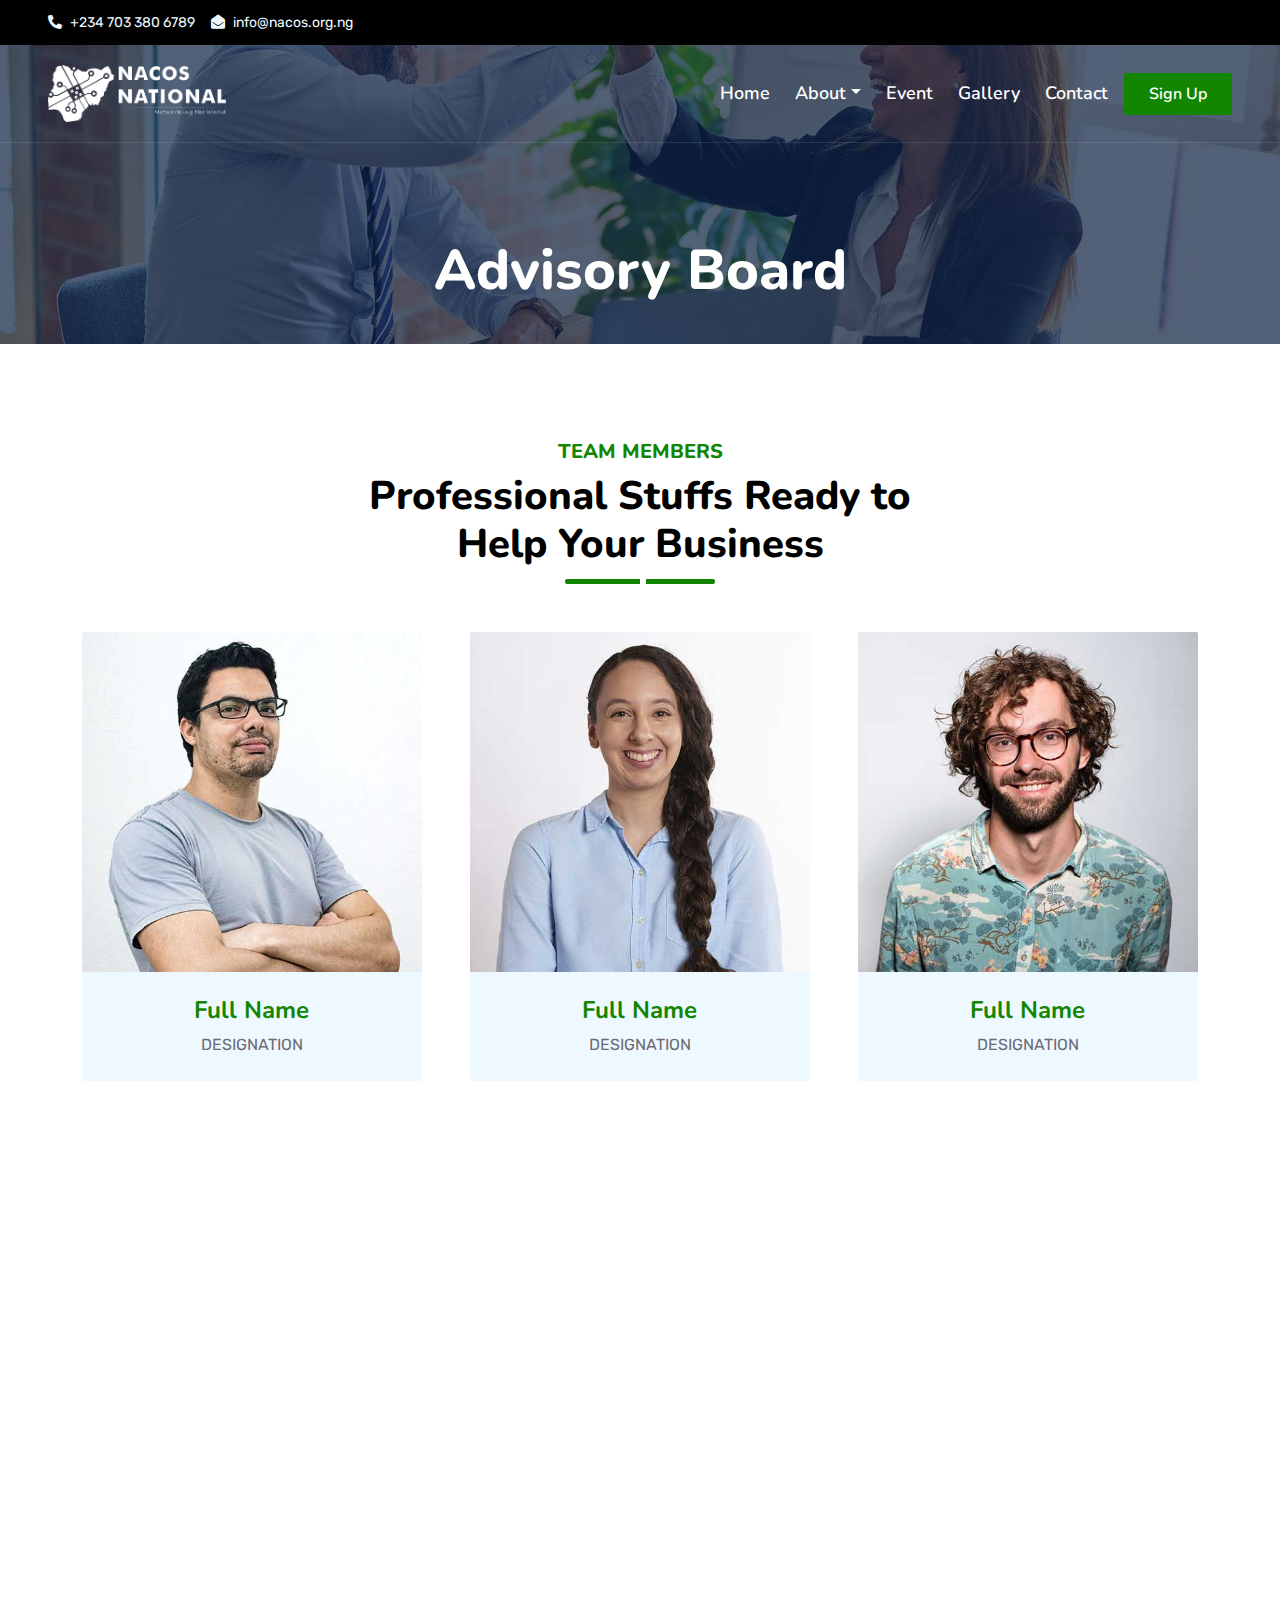
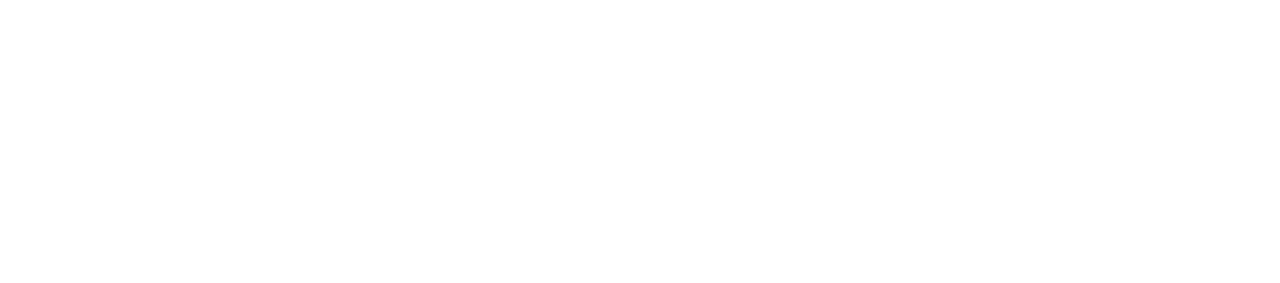
==== commit 2774b81f: "6th Commit" ====
--- a/advisory.html
+++ b/advisory.html
@@ -105,7 +105,7 @@
             </div>
             <a href="event.html" class="nav-item nav-link">Event</a>
             <a href="gallery.html" class="nav-item nav-link">Gallery</a>
-            <a href="blog.html" class="nav-item nav-link">Blog</a>
+            <!-- <a href="blog.html" class="nav-item nav-link">Blog</a> -->
             <a href="contact.html" class="nav-item nav-link">Contact</a>
           </div>
           <a
@@ -293,52 +293,33 @@
     <!-- Vendor End -->
 
     <!-- Footer Start -->
-    <div
-      class="container-fluid bg-dark text-light mt-5 wow fadeInUp"
-      data-wow-delay="0.1s"
-    >
+    <div class="container-fluid bg-dark text-light mt-5 wow fadeInUp" data-wow-delay="0.1s">
       <div class="container">
         <div class="row gx-5">
           <div class="col-lg-4 col-md-6 footer-about">
-            <div
-              class="d-flex flex-column align-items-center justify-content-center text-center h-100 p-4"
-            >
+            <div class="d-flex flex-column align-items-center justify-content-center text-center h-100 p-4">
               <a href="index.html" class="navbar-brand footer">
                 <h1 class="m-0 text-white">
-                  <img src="./img/footer_nacos.png" id="logo" />
+                  <img src="./img/footer_nacos.png" id="logo" / style="width: 100%;">
                 </h1>
               </a>
-              <p class="mt-3 mb-4">
+              <p class="mt-3 mb-4" style="text-align: left;">
                 Lorem diam sit erat dolor elitr et, diam lorem justo amet clita
                 stet eos sit. Elitr dolor duo lorem, elitr clita ipsum sea. Diam
                 amet erat lorem stet eos. Diam amet et kasd eos duo.
               </p>
-              <form action="">
-                <div class="input-group">
-                  <input
-                    type="text"
-                    class="form-control border-white p-3"
-                    placeholder="Your Email"
-                  />
-                  <button class="btn btn-dark">Sign Up</button>
-                </div>
-              </form>
             </div>
           </div>
           <div class="col-lg-8 col-md-6">
             <div class="row gx-5">
               <div class="col-lg-4 col-md-12 pt-5 mb-5">
-                <div
-                  class="section-title section-title-sm position-relative pb-3 mb-4"
-                >
+                <div class="section-title section-title-sm position-relative pb-3 mb-4">
                   <h3 class="text-light mb-0">Get In Touch</h3>
                 </div>
                 <div class="d-flex mb-2">
                   <i class="bi bi-geo-alt text-primary me-2"></i>
                   <p class="mb-0">
-                    <span style="font-weight: bolder"
-                      >National Secretariat:</span
-                    ><br />Nigeria Computer Society<br />
+                    <span style="font-weight: bolder">National Secretariat:</span><br />Nigeria Computer Society<br />
                     Plot 10 Otumba Jobi Fele-way, Alausa Ikeja, Lagos State,
                     Nigeria.
                   </p>
@@ -353,98 +334,56 @@
                   <p class="mb-0">+234 703 380 6789</p>
                 </div>
                 <div class="d-flex mt-4">
-                  <a
-                    class="btn btn-primary btn-square me-2"
-                    href="https://twitter.com/nacosnational"
-                    target="_blank"
-                    ><i class="fab fa-twitter fw-normal"></i
-                  ></a>
-                  <a
-                    class="btn btn-primary btn-square me-2"
-                    href="https://web.facebook.com/nacosnational"
-                    target="_blank"
-                    ><i class="fab fa-facebook-f fw-normal"></i
-                  ></a>
-                  <a
-                    class="btn btn-primary btn-square me-2"
-                    href="https://www.linkedin.com/company/nacosnational/"
-                    target="_blank"
-                    ><i class="fab fa-linkedin-in fw-normal"></i
-                  ></a>
+                  <a class="btn btn-primary btn-square me-2" href="https://twitter.com/nacosnational" target="_blank"><i
+                      class="fab fa-twitter fw-normal"></i></a>
+                  <a class="btn btn-primary btn-square me-2" href="https://web.facebook.com/nacosnational"
+                    target="_blank"><i class="fab fa-facebook-f fw-normal"></i></a>
+                  <a class="btn btn-primary btn-square me-2" href="https://www.linkedin.com/company/nacosnational/"
+                    target="_blank"><i class="fab fa-linkedin-in fw-normal"></i></a>
                 </div>
               </div>
               <div class="col-lg-4 col-md-12 pt-0 pt-lg-5 mb-5">
-                <div
-                  class="section-title section-title-sm position-relative pb-3 mb-4"
-                >
-                  <h3 class="text-light mb-0">Quick Links</h3>
-                </div>
-                <div
-                  class="link-animated d-flex flex-column justify-content-start"
-                >
-                  <a class="text-light mb-2" href="index.html"
-                    ><i class="bi bi-arrow-right text-primary me-2"></i>Home</a
-                  >
-                  <a class="text-light mb-2" href="association.html"
-                    ><i class="bi bi-arrow-right text-primary me-2"></i>About
-                    Us</a
-                  >
-                  <a class="text-light mb-2" href="national.html"
-                    ><i class="bi bi-arrow-right text-primary me-2"></i>National
-                    Executives</a
-                  >
-                  <a class="text-light mb-2" href="event.html"
-                    ><i class="bi bi-arrow-right text-primary me-2"></i
-                    >Events</a
-                  >
-                  <a class="text-light mb-2" href="gallery.html"
-                    ><i class="bi bi-arrow-right text-primary me-2"></i
-                    >Gallery</a
-                  >
-                  <a class="text-light mb-2" href="blog.html"
-                    ><i class="bi bi-arrow-right text-primary me-2"></i>Blog</a
-                  >
-                  <a class="text-light" href="contact.html"
-                    ><i class="bi bi-arrow-right text-primary me-2"></i>Contact
-                    Us</a
-                  >
+                <div class="section-title section-title-sm position-relative pb-3 mb-4">
+                  <h3 class="text-light mb-0">Useful Links</h3>
+                </div>
+                <div class="link-animated d-flex flex-column justify-content-start">
+                  <a class="text-light mb-2" href="index.html"><i class="bi bi-arrow-right text-primary me-2"></i>Home</a>
+                  <a class="text-light mb-2" href="association.html"><i
+                      class="bi bi-arrow-right text-primary me-2"></i>About
+                    Us</a>
+                  <a class="text-light mb-2" href="national.html"><i
+                      class="bi bi-arrow-right text-primary me-2"></i>National
+                    Executives</a>
+                  <a class="text-light mb-2" href="event.html"><i class="bi bi-arrow-right text-primary me-2"></i>Events</a>
+                  <a class="text-light mb-2" href="gallery.html"><i
+                      class="bi bi-arrow-right text-primary me-2"></i>Gallery</a>
+                  <a class="text-light mb-2" href="blog.html"><i class="bi bi-arrow-right text-primary me-2"></i>Blog</a>
+                  <a class="text-light" href="contact.html"><i class="bi bi-arrow-right text-primary me-2"></i>Contact
+                    Us</a>
                 </div>
               </div>
               <div class="col-lg-4 col-md-12 pt-0 pt-lg-5 mb-5">
-                <div
-                  class="section-title section-title-sm position-relative pb-3 mb-4"
-                >
-                  <h3 class="text-light mb-0">Useful Links</h3>
-                </div>
-                <div
-                  class="link-animated d-flex flex-column justify-content-start"
-                >
-                  <a class="text-light mb-2" href="#"
-                    ><i class="bi bi-arrow-right text-primary me-2"></i>New
-                    Chapter Registration</a
-                  >
-                  <a class="text-light mb-2" href="#"
-                    ><i class="bi bi-arrow-right text-primary me-2"></i>Annual
-                    Chapter Dues</a
-                  >
-                  <a class="text-light mb-2" href="#"
-                    ><i class="bi bi-arrow-right text-primary me-2"></i>NACOS
-                    Membership Registration</a
-                  >
-                  <a
-                    class="text-light mb-2"
-                    href="https://www.ncs-portal.org.ng/loginAccess.aspx"
-                    target="_blank"
-                    ><i class="bi bi-arrow-right text-primary me-2"></i>NCS
-                    Student Membership Registration</a
-                  >
-                </div>
-              </div>
-            </div>
-          </div>
-        </div>
-      </div>
-    </div>
+                <div class="section-title section-title-sm position-relative pb-3 mb-4">
+                  <h3 class="text-light mb-0">Popular Links</h3>
+                </div>
+                <div class="link-animated d-flex flex-column justify-content-start">
+                  <a class="text-light mb-2" href="#"><i class="bi bi-arrow-right text-primary me-2"></i>New
+                    Chapter Registration</a>
+                  <a class="text-light mb-2" href="#"><i class="bi bi-arrow-right text-primary me-2"></i>Annual
+                    Chapter Dues</a>
+                  <a class="text-light mb-2" href="#"><i class="bi bi-arrow-right text-primary me-2"></i>NACOS
+                    Membership Registration</a>
+                  <a class="text-light mb-2" href="https://www.ncs-portal.org.ng/loginAccess.aspx" target="_blank"><i
+                      class="bi bi-arrow-right text-primary me-2"></i>NCS
+                    Student Membership Registration</a>
+                </div>
+              </div>
+            </div>
+          </div>
+        </div>
+      </div>
+    </div>
+
     <!-- Footer End -->
 
     <!-- Back to Top -->
--- a/css/style.css
+++ b/css/style.css
@@ -1,4 +1,3 @@
-/********** Template CSS **********/
 :root {
   --primary: #138601;
   --secondary: #34ad54;
@@ -165,6 +164,10 @@
 }
 
 @media (max-width: 991.98px) {
+  .navbar-brand img {
+    width: 100%;
+  }
+
   .sticky-top.navbar-dark {
     position: relative;
     background: #ffffff;
@@ -523,4 +526,4 @@
 }
 .w {
   display: flex;
-}
+}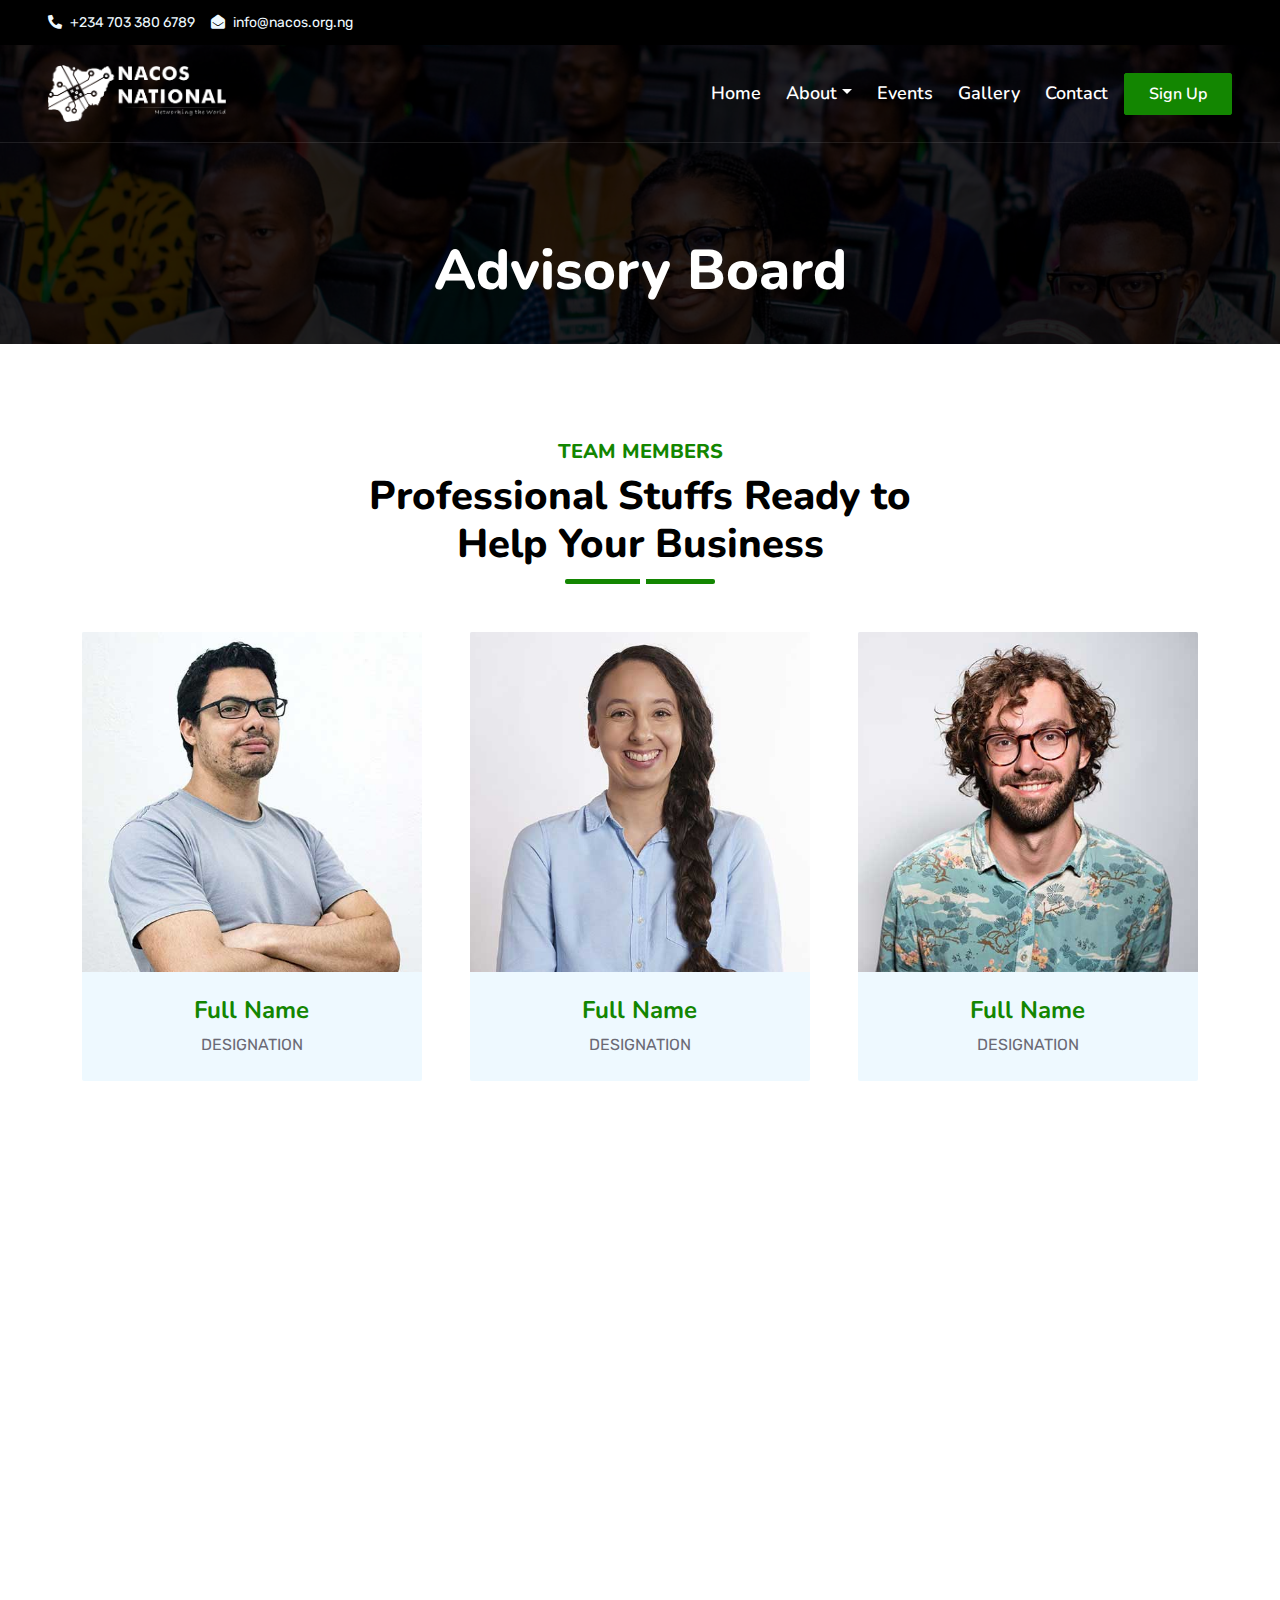
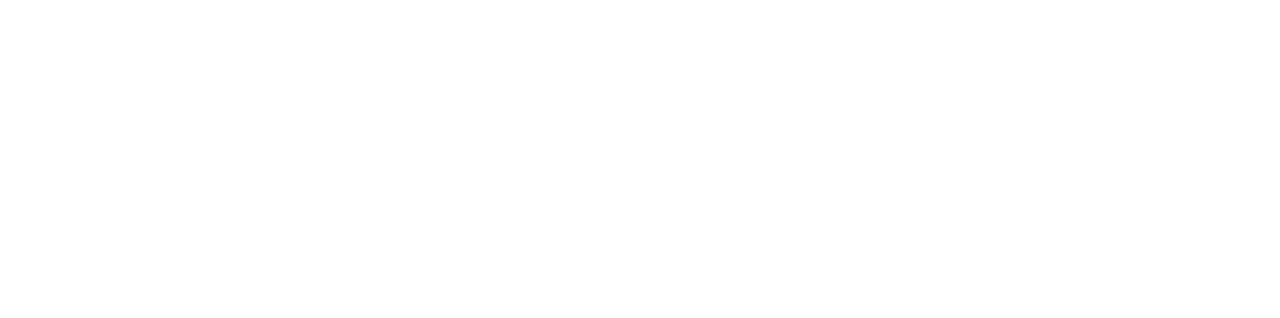
==== commit ddfb5d60: "7th Commit" ====
--- a/advisory.html
+++ b/advisory.html
@@ -103,7 +103,7 @@
                 >
               </div>
             </div>
-            <a href="event.html" class="nav-item nav-link">Event</a>
+            <a href="event.html" class="nav-item nav-link">Events</a>
             <a href="gallery.html" class="nav-item nav-link">Gallery</a>
             <!-- <a href="blog.html" class="nav-item nav-link">Blog</a> -->
             <a href="contact.html" class="nav-item nav-link">Contact</a>
@@ -304,9 +304,9 @@
                 </h1>
               </a>
               <p class="mt-3 mb-4" style="text-align: left;">
-                Lorem diam sit erat dolor elitr et, diam lorem justo amet clita
-                stet eos sit. Elitr dolor duo lorem, elitr clita ipsum sea. Diam
-                amet erat lorem stet eos. Diam amet et kasd eos duo.
+              Nigeria Association of Computing Students (NACOS) is the Umbrella body for students studying
+              Computer Science, Computer Engineering, Information Systems, Cyber Security and all IT related
+              courses in Nigeria.
               </p>
             </div>
           </div>
--- a/css/style.css
+++ b/css/style.css
@@ -232,7 +232,7 @@
   left: 0;
   right: 0;
   bottom: 0;
-  background: rgba(9, 30, 62, 0.7);
+  background: #00000090;
   z-index: 1;
 }
 
@@ -506,7 +506,7 @@
 }
 
 .bg-header {
-  background: linear-gradient(rgba(9, 30, 62, 0.7), rgba(9, 30, 62, 0.7)),
+  background: linear-gradient(#000000b3, #000000b3),
     url(../img/carousel-1.jpg) center center no-repeat;
   background-size: cover;
 }
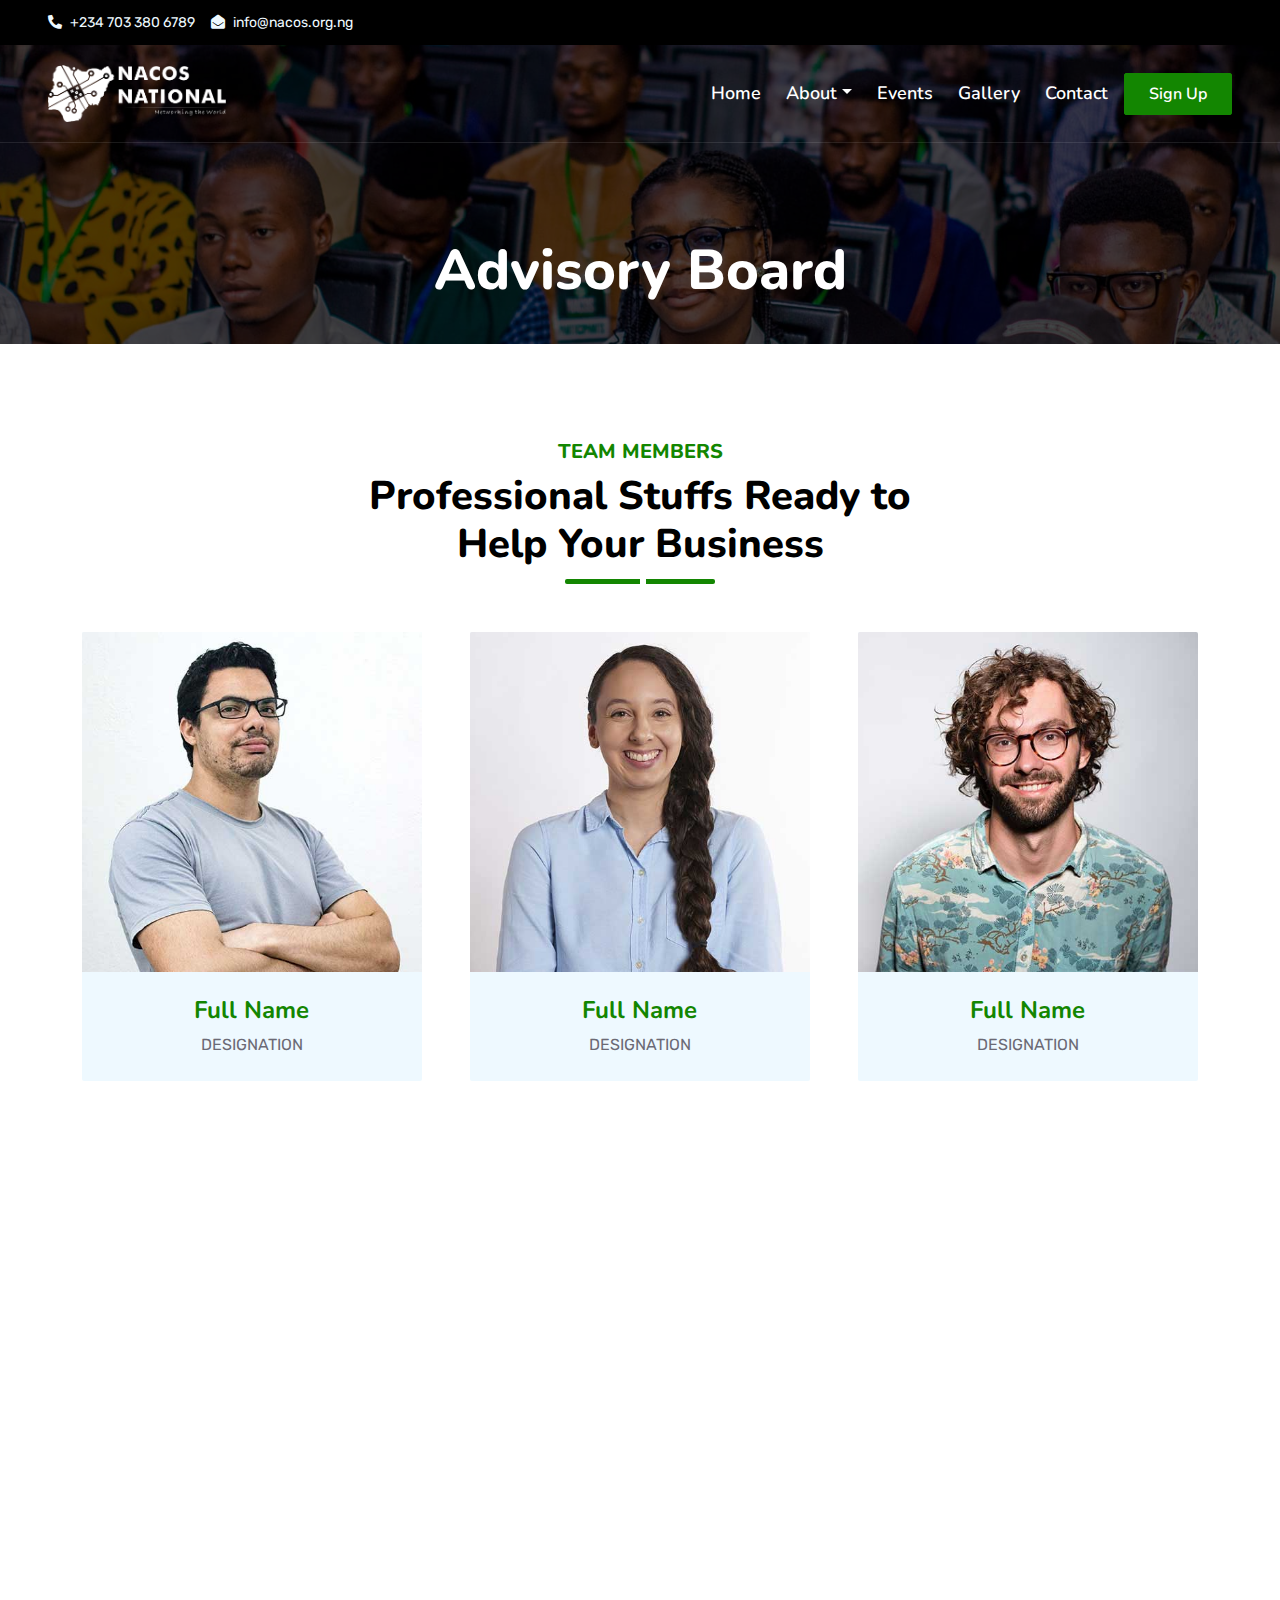
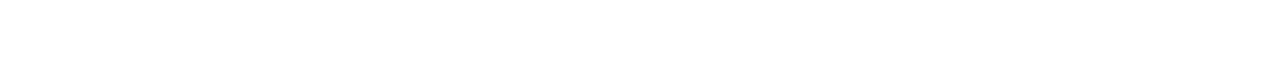
==== commit 2db44796: "9th Commit" ====
--- a/advisory.html
+++ b/advisory.html
@@ -273,7 +273,7 @@
     <!-- Team End -->
 
     <!-- Vendor Start -->
-    <div class="container-fluid py-5 wow fadeInUp" data-wow-delay="0.1s">
+    <!-- <div class="container-fluid py-5 wow fadeInUp" data-wow-delay="0.1s">
       <div class="container py-5 mb-5">
         <div class="bg-white">
           <div class="owl-carousel vendor-carousel">
@@ -289,7 +289,7 @@
           </div>
         </div>
       </div>
-    </div>
+    </div> -->
     <!-- Vendor End -->
 
     <!-- Footer Start -->
--- a/css/style.css
+++ b/css/style.css
@@ -232,7 +232,7 @@
   left: 0;
   right: 0;
   bottom: 0;
-  background: #00000090;
+  background: #000000b3;
   z-index: 1;
 }
 
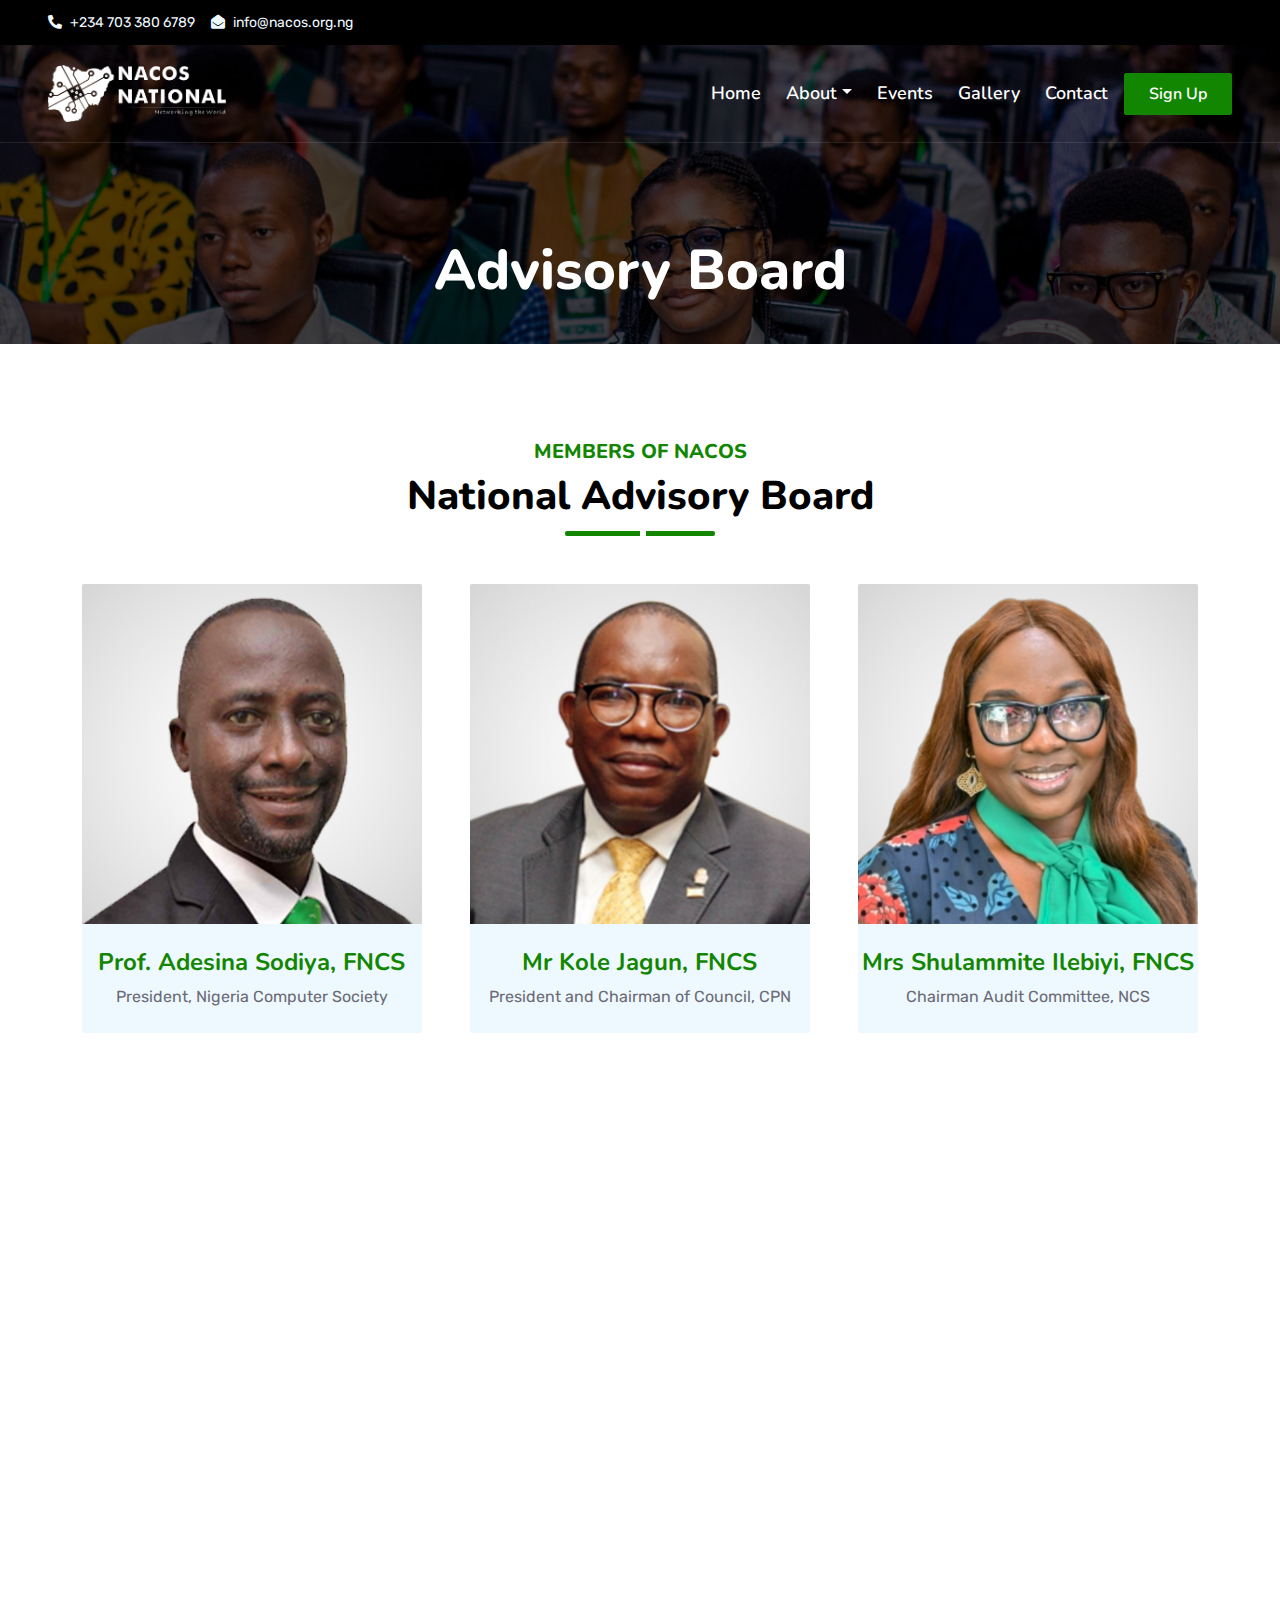
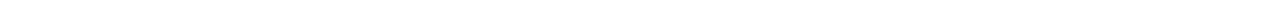
==== commit d64b8821: "9th Commit" ====
--- a/advisory.html
+++ b/advisory.html
@@ -164,80 +164,72 @@
           class="section-title text-center position-relative pb-3 mb-5 mx-auto"
           style="max-width: 600px"
         >
-          <h5 class="fw-bold text-primary text-uppercase">Team Members</h5>
-          <h1 class="mb-0">Professional Stuffs Ready to Help Your Business</h1>
+          <h5 class="fw-bold text-primary text-uppercase">Members of NACOS</h5>
+          <h1 class="mb-0">National Advisory Board</h1>
         </div>
         <div class="row g-5">
           <div class="col-lg-4 wow slideInUp" data-wow-delay="0.3s">
             <div class="team-item bg-light rounded overflow-hidden">
               <div class="team-img position-relative overflow-hidden">
-                <img class="img-fluid w-100" src="img/team-1.jpg" alt="" />
+                <img class="img-fluid w-100" src="img/ncs.jpg" alt="" />
                 <div class="team-social">
                   <a
                     class="btn btn-lg btn-primary btn-lg-square rounded"
-                    href=""
+                    href="https://twitter.com/AdesinaSodiya" target="_blank"
                     ><i class="fab fa-twitter fw-normal"></i
                   ></a>
                   <a
                     class="btn btn-lg btn-primary btn-lg-square rounded"
-                    href=""
+                    href="https://web.facebook.com/adesina.sodiya" target="_blank"
                     ><i class="fab fa-facebook-f fw-normal"></i
                   ></a>
-                  <a
-                    class="btn btn-lg btn-primary btn-lg-square rounded"
-                    href=""
-                    ><i class="fab fa-instagram fw-normal"></i
-                  ></a>
-                  <a
-                    class="btn btn-lg btn-primary btn-lg-square rounded"
-                    href=""
+                  
+                  <a
+                    class="btn btn-lg btn-primary btn-lg-square rounded"
+                    href="https://www.linkedin.com/in/adesina-sodiya-948149144/" target="_blank"
                     ><i class="fab fa-linkedin-in fw-normal"></i
                   ></a>
                 </div>
               </div>
               <div class="text-center py-4">
-                <h4 class="text-primary">Full Name</h4>
-                <p class="text-uppercase m-0">Designation</p>
+                <h4 class="text-primary">Prof. Adesina Sodiya, FNCS</h4>
+                <p class="text-titlecase m-0">President, Nigeria Computer Society</p>
               </div>
             </div>
           </div>
           <div class="col-lg-4 wow slideInUp" data-wow-delay="0.6s">
             <div class="team-item bg-light rounded overflow-hidden">
               <div class="team-img position-relative overflow-hidden">
-                <img class="img-fluid w-100" src="img/team-2.jpg" alt="" />
+                <img class="img-fluid w-100" src="img/cpn.jpg" alt="" />
                 <div class="team-social">
                   <a
                     class="btn btn-lg btn-primary btn-lg-square rounded"
-                    href=""
+                    href="https://twitter.com/kolejagun" target="_blank"
                     ><i class="fab fa-twitter fw-normal"></i
                   ></a>
                   <a
                     class="btn btn-lg btn-primary btn-lg-square rounded"
-                    href=""
+                    href="https://web.facebook.com/kole.jagun" target="_blank"
                     ><i class="fab fa-facebook-f fw-normal"></i
                   ></a>
-                  <a
-                    class="btn btn-lg btn-primary btn-lg-square rounded"
-                    href=""
-                    ><i class="fab fa-instagram fw-normal"></i
-                  ></a>
-                  <a
-                    class="btn btn-lg btn-primary btn-lg-square rounded"
-                    href=""
+                  
+                  <a
+                    class="btn btn-lg btn-primary btn-lg-square rounded"
+                    href="https://www.linkedin.com/in/kole-jagun-1b061365" target="_blank"
                     ><i class="fab fa-linkedin-in fw-normal"></i
                   ></a>
                 </div>
               </div>
               <div class="text-center py-4">
-                <h4 class="text-primary">Full Name</h4>
-                <p class="text-uppercase m-0">Designation</p>
+                <h4 class="text-primary">Mr Kole Jagun, FNCS</h4>
+                <p class="text-titlecase m-0">President and Chairman of Council, CPN</p>
               </div>
             </div>
           </div>
           <div class="col-lg-4 wow slideInUp" data-wow-delay="0.9s">
             <div class="team-item bg-light rounded overflow-hidden">
               <div class="team-img position-relative overflow-hidden">
-                <img class="img-fluid w-100" src="img/team-3.jpg" alt="" />
+                <img class="img-fluid w-100" src="img/ilebiyi.jpg" alt="" />
                 <div class="team-social">
                   <a
                     class="btn btn-lg btn-primary btn-lg-square rounded"
@@ -262,8 +254,8 @@
                 </div>
               </div>
               <div class="text-center py-4">
-                <h4 class="text-primary">Full Name</h4>
-                <p class="text-uppercase m-0">Designation</p>
+                <h4 class="text-primary">Mrs Shulammite Ilebiyi, FNCS</h4>
+                <p class="text-titlecase m-0">Chairman Audit Committee, NCS</p>
               </div>
             </div>
           </div>
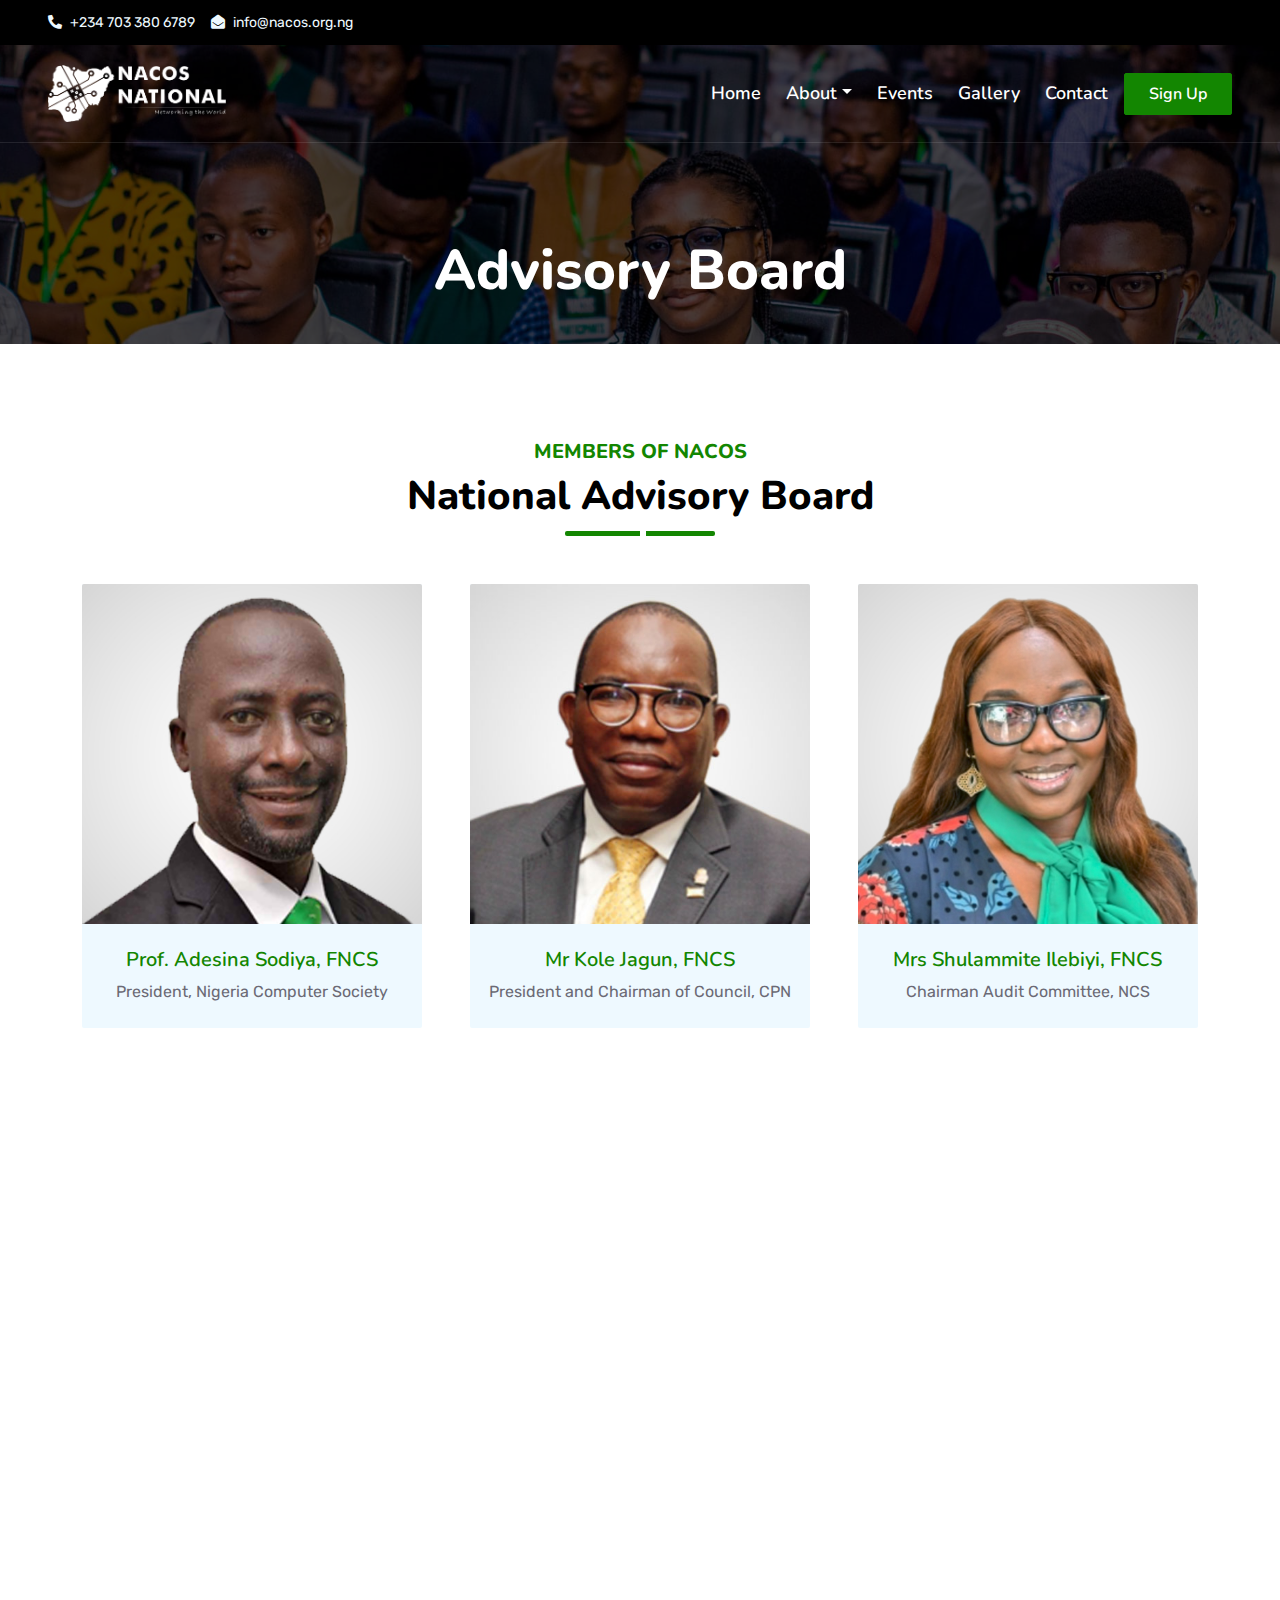
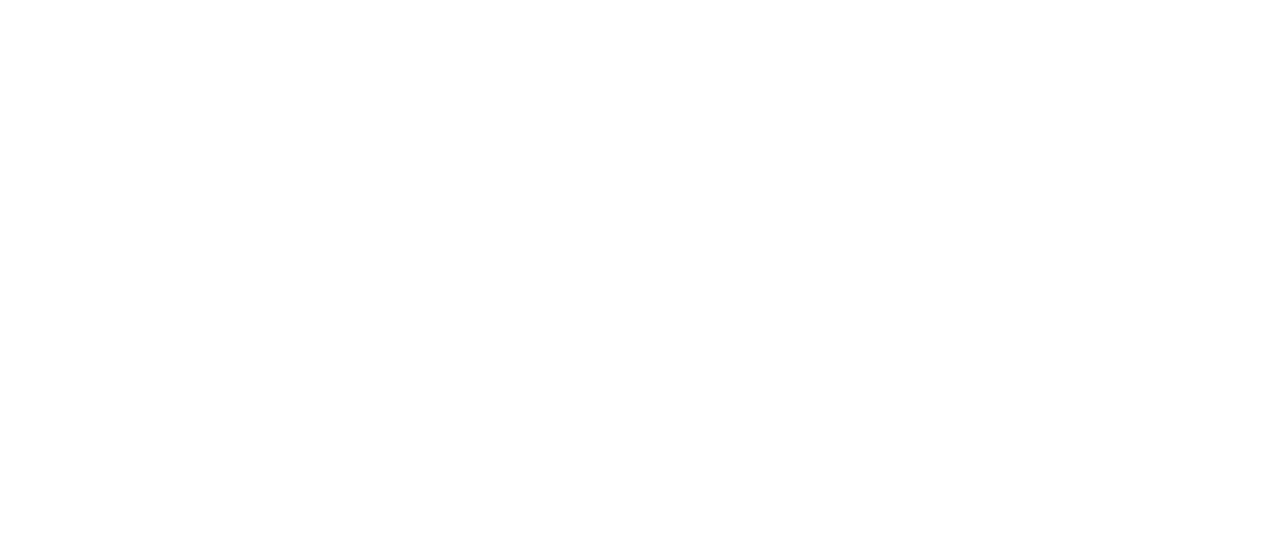
==== commit 11f4e844: "project" ====
--- a/advisory.html
+++ b/advisory.html
@@ -95,7 +95,7 @@
                 <a href="national.html" class="dropdown-item"
                   >National Executives</a
                 >
-                <a href="advisory.html" class="dropdown-item"
+                <a href="advisory.html" class="dropdown-item active"
                   >National Advisory Board</a
                 >
                 <a href="past.html" class="dropdown-item"
@@ -109,7 +109,7 @@
             <a href="contact.html" class="nav-item nav-link">Contact</a>
           </div>
           <a
-            href="https://htmlcodex.com/startup-company-website-template"
+            href="https://nacos.dojoko.com/" target="_blank"
             class="btn btn-primary py-2 px-4 ms-3"
             >Sign Up</a
           >
@@ -192,7 +192,7 @@
                 </div>
               </div>
               <div class="text-center py-4">
-                <h4 class="text-primary">Prof. Adesina Sodiya, FNCS</h4>
+                <h5 class="text-primary">Prof. Adesina Sodiya, FNCS</h5>
                 <p class="text-titlecase m-0">President, Nigeria Computer Society</p>
               </div>
             </div>
@@ -221,7 +221,7 @@
                 </div>
               </div>
               <div class="text-center py-4">
-                <h4 class="text-primary">Mr Kole Jagun, FNCS</h4>
+                <h5 class="text-primary">Mr Kole Jagun, FNCS</h5>
                 <p class="text-titlecase m-0">President and Chairman of Council, CPN</p>
               </div>
             </div>
@@ -230,7 +230,7 @@
             <div class="team-item bg-light rounded overflow-hidden">
               <div class="team-img position-relative overflow-hidden">
                 <img class="img-fluid w-100" src="img/ilebiyi.jpg" alt="" />
-                <div class="team-social">
+                <!-- <div class="team-social">
                   <a
                     class="btn btn-lg btn-primary btn-lg-square rounded"
                     href=""
@@ -251,11 +251,44 @@
                     href=""
                     ><i class="fab fa-linkedin-in fw-normal"></i
                   ></a>
-                </div>
+                </div> -->
               </div>
               <div class="text-center py-4">
-                <h4 class="text-primary">Mrs Shulammite Ilebiyi, FNCS</h4>
+                <h5 class="text-primary">Mrs Shulammite Ilebiyi, FNCS</h5>
                 <p class="text-titlecase m-0">Chairman Audit Committee, NCS</p>
+              </div>
+            </div>
+          </div>
+          <div class="col-lg-4 wow slideInUp" data-wow-delay="0.9s">
+            <div class="team-item bg-light rounded overflow-hidden">
+              <div class="team-img position-relative overflow-hidden">
+                <img class="img-fluid w-100" src="img/okunoye.jpg" alt="" />
+                <!-- <div class="team-social">
+                  <a
+                    class="btn btn-lg btn-primary btn-lg-square rounded"
+                    href=""
+                    ><i class="fab fa-twitter fw-normal"></i
+                  ></a>
+                  <a
+                    class="btn btn-lg btn-primary btn-lg-square rounded"
+                    href=""
+                    ><i class="fab fa-facebook-f fw-normal"></i
+                  ></a>
+                  <a
+                    class="btn btn-lg btn-primary btn-lg-square rounded"
+                    href=""
+                    ><i class="fab fa-instagram fw-normal"></i
+                  ></a>
+                  <a
+                    class="btn btn-lg btn-primary btn-lg-square rounded"
+                    href=""
+                    ><i class="fab fa-linkedin-in fw-normal"></i
+                  ></a>
+                </div> -->
+              </div>
+              <div class="text-center py-4">
+                <h5 class="text-primary">Dr. Olusoji Okunoye, FNCS</h5>
+                <p class="text-titlecase m-0">Chairman, Innovation Research & Development Committee, NCS</p>
               </div>
             </div>
           </div>
--- a/css/style.css
+++ b/css/style.css
@@ -163,6 +163,47 @@
   border-color: var(--primary) !important;
 }
 
+/* about page switches */
+
+#about-deal-header {
+  display: flex;
+}
+
+#about-deal-header > h4 {
+  margin-right: 1px;
+  color: white;
+  border: solid 1px white;
+  padding: 12px;
+  cursor: pointer;
+}
+
+#about-deal-header > h4:hover {
+  background-color: white;
+  color: black;
+}
+
+#about-deal-header .active {
+  background-color: white;
+  color: black;
+}
+
+#about-deals {
+  width: 100%;
+}
+
+#mission,
+#aims,
+#focus {
+  width: 100%;
+  background-color: #138601;
+  color: white;
+}
+
+#aims,
+#focus {
+  display: none;
+}
+
 @media (max-width: 991.98px) {
   .navbar-brand img {
     width: 100%;
@@ -526,4 +567,34 @@
 }
 .w {
   display: flex;
+}
+.box {
+  margin: 0;
+  padding: 20px auto;
+  width: 200px;
+  background-color: #138601;
+}
+.bottom {
+  display: flex;
+  justify-content: space-between;
+  align-items: center;
+}
+.inner {
+  color: white;
+  border: 2px solid white;
+  width: 33.33%;
+  margin: 10px;
+  padding: 20px;
+  text-align: center;
+}
+.inner a {
+  color: white;
+  background-color: black;
+  padding: 10px;
+  border-radius: 8px;
+  width: 100%;
+}
+.inner i {
+
+  width: 100%;
 }